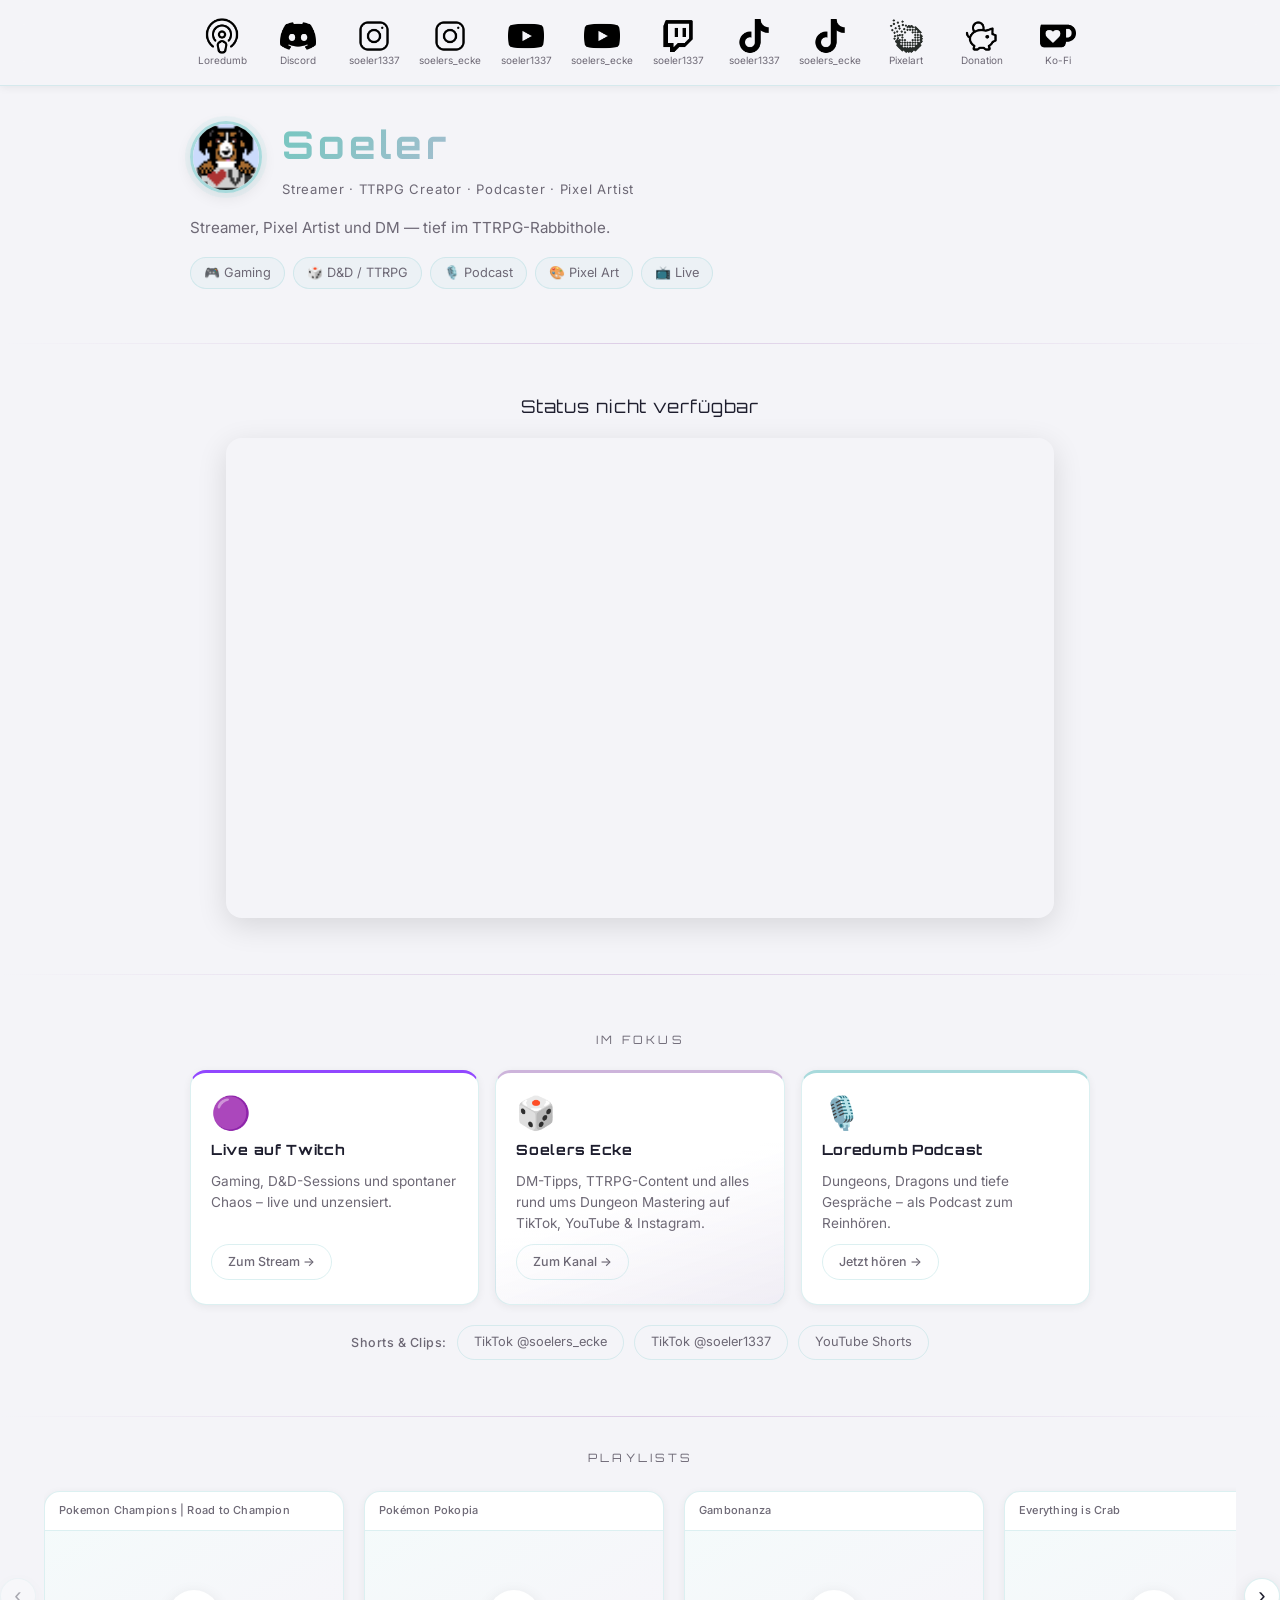
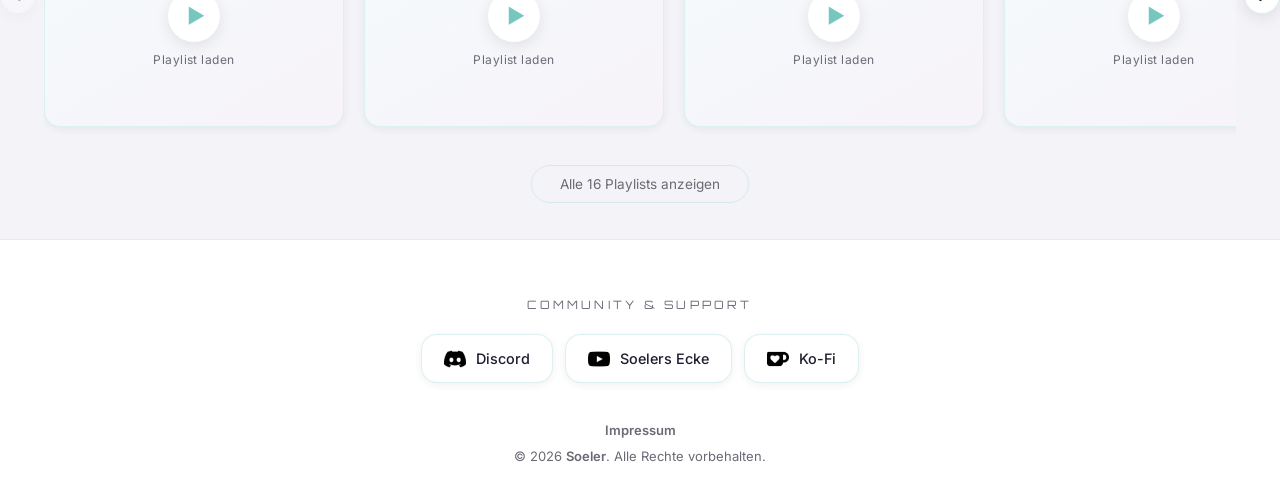
==== index.html @ 8d9663c2 "perf: Rel1.2.0 – instant loader, YouTube facades, offline card, reduced motion - Loader hides on DOM" ====
<!DOCTYPE html>
<html lang="de">
<head>
  <meta charset="UTF-8">
  <meta name="viewport" content="width=device-width, initial-scale=1">
  <meta name="description" content="Soeler – Streamer, TTRPG-Creator und Pixel Artist. Twitch, Soelers Ecke, Loredumb Podcast und mehr.">
  <meta name="keywords" content="soeler, Soeler, Twitch, YouTube, Podcast, Discord, Pixelart, Streamer, Creator, Loredumb, TTRPG, DnD, soelers_ecke, TikTok, Instagram, soeler1337">
  <meta name="author" content="Soeler">
  <title>Soeler – Streamer, TTRPG & Content Creator</title>
  <meta property="og:title" content="Soeler – Links & Stream">
  <meta property="og:description" content="Twitch, Soelers Ecke, Loredumb Podcast und mehr von Soeler.">
  <meta property="og:image" content="https://soeler.com/og-image.jpg">
  <meta property="og:url" content="https://soeler.com">
  <meta property="og:type" content="website">
  <link rel="stylesheet" href="style.css">
  <link rel="preload" href="https://fonts.googleapis.com/css2?family=Orbitron:wght@400;700&family=Inter:wght@400;500&display=swap" as="style" onload="this.onload=null;this.rel='stylesheet'">
  <noscript><link rel="stylesheet" href="https://fonts.googleapis.com/css2?family=Orbitron:wght@400;700&family=Inter:wght@400;500&display=swap"></noscript>
  <link rel="manifest" href="manifest.json">
  <link rel="icon" type="image/png" href="favicon.png">
  <script src="config.js"></script>
  <script defer src="script.js"></script>
  <script type="application/ld+json">
{"@context":"https://schema.org","@type":"Person","name":"Soeler","url":"https://soeler.com","sameAs":["https://www.twitch.tv/soeler1337","https://youtube.com/@soeler1337","https://youtube.com/@soelerartger","https://www.youtube.com/@soelers_ecke","https://www.tiktok.com/@soeler1337","https://www.tiktok.com/@soelers_ecke","https://www.instagram.com/soeler1337","https://www.instagram.com/soelers_ecke","https://discord.com/invite/JEpPWwyeA2","https://www.loredumb.com","https://www.pixilart.com/soeler/gallery"],"description":"Streamer, TTRPG-Creator, Podcaster und Pixel Artist.","image":"https://soeler.com/og-image.jpg"}
  </script>
</head>
<body>

<div id="loader"><h1>Soeler</h1></div>

<header>
  <div class="header-inner">
    <div class="icon-links"></div>
  </div>
</header>

<main>

  <!-- Hero + Bio -->
  <section id="hero">
    <div class="hero-top">
      <img id="hero-avatar" src="favicon.png" alt="Soeler" class="hero-avatar">
      <div class="hero-text">
        <h1 class="hero-name">Soeler</h1>
        <p class="hero-tagline">Streamer · TTRPG Creator · Podcaster · Pixel Artist</p>
      </div>
    </div>
    <p class="hero-bio">Streamer, Pixel Artist und DM — tief im TTRPG-Rabbithole.</p>
    <div class="about-badges">
      <span class="badge">🎮 Gaming</span>
      <span class="badge">🎲 D&amp;D / TTRPG</span>
      <span class="badge">🎙️ Podcast</span>
      <span class="badge">🎨 Pixel Art</span>
      <span class="badge">📺 Live</span>
    </div>
  </section>

  <hr class="divider">

  <!-- Stream -->
  <div id="stream-section">
    <div class="stream-header">
      <span id="live-dot" class="live-dot" hidden></span>
      <h2 id="stream-title" class="skeleton-text">Stream lädt…</h2>
    </div>
    <iframe id="twitch-embed"
      data-src="https://player.twitch.tv/?channel=soeler1337&parent=soeler.com&muted=true"
      title="Twitch Stream von soeler1337"
      frameborder="0" allowfullscreen hidden>
    </iframe>
    <div id="stream-offline" class="stream-offline-card" hidden>
      <span class="offline-icon">🟣</span>
      <p class="offline-text">Gerade kein Stream — folg mir auf Twitch, um nichts zu verpassen!</p>
      <a href="https://www.twitch.tv/soeler1337" target="_blank" rel="noopener" class="offline-btn">Auf Twitch folgen →</a>
    </div>
  </div>

  <hr class="divider">

  <!-- Im Fokus -->
  <section id="focus-section">
    <h2 class="section-heading">Im Fokus</h2>
    <div class="focus-grid">

      <a class="focus-card focus-card--twitch" href="https://www.twitch.tv/soeler1337" target="_blank" rel="noopener">
        <span class="focus-icon">🟣</span>
        <h3>Live auf Twitch</h3>
        <p>Gaming, D&amp;D-Sessions und spontaner Chaos – live und unzensiert.</p>
        <span class="focus-cta">Zum Stream →</span>
      </a>

      <a class="focus-card focus-card--highlight" href="https://www.youtube.com/@soelers_ecke" target="_blank" rel="noopener">
        <span class="focus-icon">🎲</span>
        <h3>Soelers Ecke</h3>
        <p>DM-Tipps, TTRPG-Content und alles rund ums Dungeon Mastering auf TikTok, YouTube &amp; Instagram.</p>
        <span class="focus-cta">Zum Kanal →</span>
      </a>

      <a class="focus-card focus-card--podcast" href="https://www.loredumb.com" target="_blank" rel="noopener">
        <span class="focus-icon">🎙️</span>
        <h3>Loredumb Podcast</h3>
        <p>Dungeons, Dragons und tiefe Gespräche – als Podcast zum Reinhören.</p>
        <span class="focus-cta">Jetzt hören →</span>
      </a>

    </div>

    <div class="shorts-row">
      <span class="shorts-label">Shorts &amp; Clips:</span>
      <a href="https://www.tiktok.com/@soelers_ecke" target="_blank" rel="noopener" class="shorts-pill">TikTok @soelers_ecke</a>
      <a href="https://www.tiktok.com/@soeler1337" target="_blank" rel="noopener" class="shorts-pill">TikTok @soeler1337</a>
      <a href="https://www.youtube.com/@soeler1337/shorts" target="_blank" rel="noopener" class="shorts-pill">YouTube Shorts</a>
    </div>
  </section>

  <hr class="divider">

  <!-- Playlists Carousel -->
  <section id="playlist-section">
  <h2 class="section-heading">Playlists</h2>
  <div class="carousel-wrapper">
    <button class="carousel-btn carousel-prev" aria-label="Zurück">&#8249;</button>
    <div class="carousel-track gallery">
      <div class="playlist-card" data-list="PLMLksCq-zS7_0t8fZaJCdYJlbbXwnq9nL"><h3>Pokemon Champions | Road to Champion</h3></div>
      <div class="playlist-card" data-list="PLMLksCq-zS7-IfQhtKyHQr4WjbjDZuCi7"><h3>Pokémon Pokopia</h3></div>
      <div class="playlist-card" data-list="PLMLksCq-zS7_RNuJtDtyeDhHKvX7R-esv"><h3>Gambonanza</h3></div>
      <div class="playlist-card" data-list="PLMLksCq-zS79Bby3kluRdTk__hBSnoUXl"><h3>Everything is Crab</h3></div>
      <div class="playlist-card" data-list="PLMLksCq-zS7-GOmJVLTtnwlIyiyH7AFc5"><h3>Clair Obscur Expedition 33 Deutsch</h3></div>
      <div class="playlist-card" data-list="PLMLksCq-zS78LO2nZT4uK91t5pHGexWE7"><h3>Daily Pixel Challenge</h3></div>
      <div class="playlist-card" data-list="PLMLksCq-zS792w13JXnHS7GObASDPoqRJ" hidden><h3>Wow Classic Hardcore | Live | GER</h3></div>
      <div class="playlist-card" data-list="PLMLksCq-zS7-CjQHQWwsRJf3WafnPnEjM" hidden><h3>Slots &amp; Daggers | LIVE</h3></div>
      <div class="playlist-card" data-list="PLMLksCq-zS7_zygnc-gxVSJS5qBwHc2cj" hidden><h3>Elden Ring Boss Rush Live</h3></div>
      <div class="playlist-card" data-list="PLMLksCq-zS7-RzsYaXqJcEOOD-7UFV0nS" hidden><h3>LoL A-Z Challenge</h3></div>
      <div class="playlist-card" data-list="PLMLksCq-zS7_qlBSANi4WQHqzJgdqfU_P" hidden><h3>Battlefield 6 Gameplay VOD</h3></div>
      <div class="playlist-card" data-list="PLMLksCq-zS78WzgbpvviISsFc5LPIaq4Y" hidden><h3>Elden Ring Bosse – Shorts</h3></div>
      <div class="playlist-card" data-list="PLMLksCq-zS79ufSir-R36DXjRuJc_DOS3" hidden><h3>Elden Ring Bosse</h3></div>
      <div class="playlist-card" data-list="PLMLksCq-zS7_Aii82JCg4NgoqAKCoNi8x" hidden><h3>Elden Ring First ever Playthrough | Let's Play Deutsch</h3></div>
      <div class="playlist-card" data-list="PLMLksCq-zS7-F8Jy2Ux3_cqp7Io5A8785" hidden><h3>NieR: Automata – Let's Play Deutsch</h3></div>
      <div class="playlist-card" data-list="PLMLksCq-zS7-MeOZ5D_VCXsx2w3zPPw2e" hidden><h3>Detroit: Become Human Playthrough</h3></div>
    </div>
    <button class="carousel-btn carousel-next" aria-label="Weiter">&#8250;</button>
  </div>
  <div class="show-more-wrap">
    <button class="show-more-btn" id="playlist-toggle">Alle 16 Playlists anzeigen</button>
  </div>
  </section>

</main>

<footer>
  <section class="connect-section">
    <h2 class="section-heading">Community &amp; Support</h2>
    <div class="connect-row">
      <a href="https://discord.gg/UDwEWXBc4z" class="connect-btn" target="_blank" rel="noopener">
        <img src="icons/discord.png" alt="Discord"> Discord
      </a>
      <a href="https://www.youtube.com/@soelers_ecke" class="connect-btn" target="_blank" rel="noopener">
        <img src="icons/youtube.png" alt="YouTube"> Soelers Ecke
      </a>
      <a href="https://ko-fi.com/soeler" class="connect-btn" target="_blank" rel="noopener">
        <img src="icons/kofi.png" alt="Ko-Fi"> Ko-Fi
      </a>
    </div>
  </section>
  <p><a href="https://rahft.com/talents/soeler/#imprint" target="_blank" rel="noopener">Impressum</a></p>
  <p>&copy; <span id="copyright-year">2025</span> <a href="https://soeler.com">Soeler</a>. Alle Rechte vorbehalten.</p>
</footer>

<button id="back-to-top" aria-label="Nach oben">&#8679;</button>

</body>
</html>
---- style.css ----
/* =============================================
   CSS Custom Properties
   ============================================= */
:root {
  --teal: #a8dadc;
  --teal-dark: #76c7c0;
  --purple: #cdb4db;
  --purple-dark: #b89bc8;
  --muted: #6d6875;
  --bg: #f4f4f8;
  --surface: #ffffff;
  --text: #1e1e2e;
  --text-secondary: #6d6875;
  --border: rgba(168, 218, 220, 0.4);
  --shadow-sm: 0 2px 8px rgba(0,0,0,0.06);
  --shadow-md: 0 4px 16px rgba(0,0,0,0.09);
  --shadow-lg: 0 8px 30px rgba(0,0,0,0.12);
  --radius-sm: 10px;
  --radius-md: 16px;
  --radius-lg: 24px;
  --font-heading: 'Orbitron', sans-serif;
  --font-body: 'Inter', sans-serif;
}

@media (prefers-color-scheme: dark) {
  :root {
    --bg: #0d0d14;
    --surface: #16162a;
    --text: #e0e0f0;
    --text-secondary: #9990aa;
    --border: rgba(168, 218, 220, 0.12);
    --shadow-sm: 0 2px 8px rgba(0,0,0,0.3);
    --shadow-md: 0 4px 16px rgba(0,0,0,0.4);
    --shadow-lg: 0 8px 30px rgba(0,0,0,0.5);
  }
}

/* =============================================
   Reset & Base
   ============================================= */
*, *::before, *::after { box-sizing: border-box; }

body {
  margin: 0;
  padding: 0;
  background-color: var(--bg);
  color: var(--text);
  font-family: var(--font-body);
  transition: background-color 0.4s ease, color 0.4s ease;
  line-height: 1.6;
}

/* =============================================
   Loader
   ============================================= */
#loader {
  position: fixed;
  inset: 0;
  background: var(--bg);
  color: var(--teal);
  font-family: var(--font-heading);
  font-size: 3rem;
  display: flex;
  align-items: center;
  justify-content: center;
  z-index: 9999;
  transition: opacity 0.45s ease, visibility 0.45s ease;
  /* Fallback: hide even without JS */
  animation: fadeOut 0.6s 5s forwards;
}
#loader.done {
  opacity: 0;
  visibility: hidden;
}
#loader h1 { animation: flicker 2s infinite alternate; }

@keyframes flicker {
  0%   { opacity: 1; text-shadow: 0 0 5px var(--teal), 0 0 10px var(--teal), 0 0 25px var(--teal); }
  50%  { opacity: 0.6; text-shadow: 0 0 2px var(--teal), 0 0 5px var(--teal); }
  100% { opacity: 1; text-shadow: 0 0 5px var(--teal), 0 0 10px var(--teal), 0 0 25px var(--teal); }
}
@keyframes fadeOut { to { opacity: 0; visibility: hidden; } }

/* =============================================
   Header
   ============================================= */
header {
  position: sticky;
  top: 0;
  z-index: 100;
  background: rgba(244, 244, 248, 0.82);
  backdrop-filter: blur(14px);
  -webkit-backdrop-filter: blur(14px);
  border-bottom: 1px solid var(--border);
  box-shadow: var(--shadow-sm);
  transition: background 0.4s ease, border-color 0.4s ease;
}
@media (prefers-color-scheme: dark) {
  header { background: rgba(13, 13, 20, 0.82); }
}

.header-inner {
  display: flex;
  align-items: center;
  padding: 8px 16px;
  max-width: 1400px;
  margin: 0 auto;
}

/* =============================================
   Icon Links
   ============================================= */
.icon-links {
  display: flex;
  flex: 1;
  flex-wrap: nowrap;
  overflow-x: auto;
  align-items: center;
  justify-content: center;
  gap: 4px;
  padding: 4px 0;
  scrollbar-width: thin;
  scrollbar-color: var(--teal) transparent;
}
.icon-links::-webkit-scrollbar { height: 4px; }
.icon-links::-webkit-scrollbar-track { background: transparent; }
.icon-links::-webkit-scrollbar-thumb { background-color: var(--teal); border-radius: 4px; }

.icon-container {
  display: flex;
  flex-direction: column;
  align-items: center;
  text-align: center;
  flex: 0 0 auto;
  width: 72px;
  padding: 6px 4px;
  border-radius: var(--radius-sm);
  cursor: pointer;
  opacity: 0;
  transition: opacity 0.8s ease, background 0.2s ease, transform 0.2s ease;
}
.icon-container:hover {
  background: rgba(168, 218, 220, 0.12);
  transform: translateY(-2px);
}
.icon-container a {
  display: flex;
  flex-direction: column;
  align-items: center;
  gap: 6px;
  text-decoration: none;
}
.icon-container img {
  width: 36px;
  height: 36px;
  border-radius: 10px;
  transition: transform 0.25s ease, box-shadow 0.25s ease;
  object-fit: cover;
}
@media (prefers-color-scheme: dark) {
  .icon-container img { background: rgba(255,255,255,0.9); padding: 4px; }
}
.icon-container:hover img {
  transform: scale(1.12);
  box-shadow: 0 4px 14px rgba(168, 218, 220, 0.5);
}
.icon-label {
  font-size: 10px;
  color: var(--text-secondary);
  line-height: 1.3;
  word-break: break-word;
  hyphens: auto;
  max-width: 64px;
}
.loaded .icon-container { opacity: 1; }

/* =============================================
   Hero Section
   ============================================= */
#hero {
  display: flex;
  flex-direction: column;
  gap: 16px;
  padding: 28px 30px 30px;
  max-width: 960px;
  margin: 0 auto;
}

.hero-top {
  display: flex;
  align-items: center;
  gap: 20px;
}

.hero-avatar {
  width: 72px;
  height: 72px;
  border-radius: 50%;
  border: 3px solid var(--teal);
  box-shadow: 0 0 0 5px rgba(168, 218, 220, 0.15), var(--shadow-md);
  object-fit: cover;
  flex-shrink: 0;
  transition: box-shadow 0.3s ease;
}
.hero-avatar:hover {
  box-shadow: 0 0 0 8px rgba(168, 218, 220, 0.25), var(--shadow-lg);
}

.hero-text { display: flex; flex-direction: column; gap: 4px; }

.hero-name {
  font-family: var(--font-heading);
  font-size: 2.4rem;
  font-weight: 700;
  margin: 0;
  letter-spacing: 0.1em;
  background: linear-gradient(120deg, var(--teal-dark) 0%, var(--purple) 100%);
  -webkit-background-clip: text;
  -webkit-text-fill-color: transparent;
  background-clip: text;
}

.hero-tagline {
  font-size: 0.82rem;
  color: var(--text-secondary);
  letter-spacing: 0.06em;
  margin: 0;
}

.hero-bio {
  font-size: 0.95rem;
  color: var(--text-secondary);
  line-height: 1.6;
  margin: 0;
}

.about-badges {
  display: flex;
  flex-wrap: wrap;
  gap: 8px;
}
.badge {
  padding: 5px 13px;
  background: rgba(168, 218, 220, 0.1);
  border: 1px solid var(--border);
  border-radius: 100px;
  font-size: 0.8rem;
  color: var(--text-secondary);
  white-space: nowrap;
  transition: background 0.2s, border-color 0.2s;
}
.badge:hover { background: rgba(168,218,220,0.2); border-color: var(--teal); }

/* =============================================
   Shared
   ============================================= */
.divider {
  border: 0;
  height: 1px;
  background: linear-gradient(90deg, transparent, var(--purple), transparent);
  margin: 24px auto;
  opacity: 0.6;
}

.section-heading {
  font-family: var(--font-heading);
  text-align: center;
  font-size: 0.72rem;
  font-weight: 400;
  color: var(--text-secondary);
  letter-spacing: 0.28em;
  text-transform: uppercase;
  margin: 0 0 20px;
}

/* =============================================
   Stream Section
   ============================================= */
#stream-section {
  text-align: center;
  padding: 24px 30px 32px;
  max-width: 960px;
  margin: 0 auto;
}
.stream-header {
  display: flex;
  align-items: center;
  justify-content: center;
  gap: 10px;
  margin-bottom: 4px;
}
#stream-title {
  font-family: var(--font-heading);
  font-size: 1.1rem;
  font-weight: 400;
  color: var(--text);
  margin: 0;
  letter-spacing: 0.05em;
}
#stream-title.skeleton-text {
  color: transparent;
  border-radius: 6px;
  background: linear-gradient(90deg, var(--border) 25%, rgba(168,218,220,0.25) 50%, var(--border) 75%);
  background-size: 200% 100%;
  animation: shimmer 1.5s infinite;
  user-select: none;
  min-width: 200px;
}
@keyframes shimmer {
  0%   { background-position: 200% 0; }
  100% { background-position: -200% 0; }
}
.live-dot {
  width: 11px;
  height: 11px;
  border-radius: 50%;
  background: #ff3b3b;
  flex-shrink: 0;
  animation: pulse-dot 1.6s ease-in-out infinite;
}
@keyframes pulse-dot {
  0%, 100% { transform: scale(1); box-shadow: 0 0 0 0 rgba(255,59,59,0.45); }
  60%       { transform: scale(1.15); box-shadow: 0 0 0 7px rgba(255,59,59,0); }
}
#stream-section iframe {
  width: min(92%, 960px);
  height: 480px;
  border: none;
  border-radius: var(--radius-md);
  box-shadow: var(--shadow-lg);
  margin-top: 18px;
  display: block;
  margin-inline: auto;
}
#stream-section iframe[hidden] { display: none; }

/* Offline card (shown instead of the player when not live) */
.stream-offline-card {
  width: min(92%, 560px);
  margin: 18px auto 0;
  padding: 30px 26px;
  background: var(--surface);
  border: 1px solid var(--border);
  border-radius: var(--radius-md);
  box-shadow: var(--shadow-sm);
  display: flex;
  flex-direction: column;
  align-items: center;
  gap: 12px;
}
.stream-offline-card[hidden] { display: none; }
.offline-icon { font-size: 2.2rem; line-height: 1; }
.offline-text {
  font-size: 0.92rem;
  color: var(--text-secondary);
  margin: 0;
  line-height: 1.6;
}
.offline-btn {
  padding: 9px 22px;
  border: 1.5px solid #9147ff;
  border-radius: 100px;
  color: #9147ff;
  font-size: 0.85rem;
  font-weight: 600;
  text-decoration: none;
  transition: background 0.2s, color 0.2s;
}
.offline-btn:hover {
  background: #9147ff;
  color: #fff;
}

/* =============================================
   Focus Section
   ============================================= */
#focus-section {
  padding: 32px 30px;
  max-width: 960px;
  margin: 0 auto;
}

.focus-grid {
  display: grid;
  grid-template-columns: repeat(3, 1fr);
  gap: 16px;
}

.focus-card {
  background: var(--surface);
  border: 1px solid var(--border);
  border-top: 3px solid var(--border);
  border-radius: var(--radius-md);
  padding: 24px 20px;
  text-decoration: none;
  display: flex;
  flex-direction: column;
  gap: 10px;
  transition: transform 0.22s ease, box-shadow 0.22s ease;
  box-shadow: var(--shadow-sm);
  position: relative;
  overflow: hidden;
}
.focus-card:hover {
  transform: translateY(-5px);
  box-shadow: var(--shadow-lg);
}

.focus-card--twitch  { border-top-color: #9147ff; }
.focus-card--podcast { border-top-color: var(--teal); }

.focus-card--highlight {
  border-top-color: var(--purple);
  background: linear-gradient(160deg, var(--surface) 50%, rgba(205,180,219,0.1) 100%);
}

.focus-icon { font-size: 2rem; line-height: 1; }

.focus-card h3 {
  font-family: var(--font-heading);
  font-size: 0.88rem;
  font-weight: 700;
  color: var(--text);
  margin: 0;
  letter-spacing: 0.05em;
}

.focus-card p {
  font-size: 0.85rem;
  color: var(--text-secondary);
  margin: 0;
  line-height: 1.55;
  flex: 1;
}

.focus-cta {
  align-self: flex-start;
  padding: 7px 16px;
  border: 1.5px solid var(--border);
  border-radius: 100px;
  font-size: 0.78rem;
  color: var(--text-secondary);
  font-weight: 500;
  transition: border-color 0.2s, color 0.2s, background 0.2s;
}
.focus-card:hover .focus-cta {
  border-color: var(--teal);
  color: var(--teal);
  background: rgba(168,218,220,0.08);
}
.focus-card--highlight:hover .focus-cta {
  border-color: var(--purple);
  color: var(--purple-dark);
  background: rgba(205,180,219,0.1);
}

/* Shorts row */
.shorts-row {
  display: flex;
  align-items: center;
  flex-wrap: wrap;
  gap: 10px;
  margin-top: 20px;
  justify-content: center;
}
.shorts-label {
  font-size: 0.78rem;
  color: var(--text-secondary);
  font-weight: 500;
  letter-spacing: 0.04em;
}
.shorts-pill {
  padding: 6px 16px;
  border: 1.5px solid var(--border);
  border-radius: 100px;
  font-size: 0.8rem;
  color: var(--text-secondary);
  text-decoration: none;
  transition: border-color 0.2s, color 0.2s, background 0.2s;
  white-space: nowrap;
}
.shorts-pill:hover {
  border-color: var(--teal);
  color: var(--teal);
  background: rgba(168,218,220,0.08);
}

/* =============================================
   Playlist Carousel
   ============================================= */
.carousel-wrapper {
  position: relative;
  padding: 0 44px 20px;
}
.carousel-track {
  display: flex;
  overflow-x: auto;
  scroll-snap-type: x mandatory;
  scroll-behavior: smooth;
  gap: 20px;
  padding: 4px 2px 14px;
  scrollbar-width: thin;
  scrollbar-color: var(--teal) transparent;
}
.carousel-track::-webkit-scrollbar { height: 4px; }
.carousel-track::-webkit-scrollbar-track { background: transparent; }
.carousel-track::-webkit-scrollbar-thumb { background: var(--teal); border-radius: 4px; }

.carousel-track .playlist-card {
  scroll-snap-align: start;
  flex: 0 0 300px;
}

.carousel-btn {
  position: absolute;
  top: calc(50% - 28px);
  transform: translateY(-50%);
  width: 36px;
  height: 36px;
  border-radius: 50%;
  border: 1.5px solid var(--border);
  background: var(--surface);
  color: var(--text);
  font-size: 22px;
  line-height: 1;
  cursor: pointer;
  display: flex;
  align-items: center;
  justify-content: center;
  z-index: 10;
  box-shadow: var(--shadow-md);
  transition: background 0.2s, border-color 0.2s, color 0.2s, transform 0.2s;
}
.carousel-btn:hover {
  background: var(--teal);
  border-color: var(--teal);
  color: #1e1e2e;
  transform: translateY(-50%) scale(1.1);
}
.carousel-prev { left: 0; }
.carousel-next { right: 0; }

/* Playlist section */
#playlist-section {
  padding: 8px 0 0;
}

/* Show more */
.show-more-wrap {
  text-align: center;
  padding: 4px 0 36px;
}
.show-more-btn {
  padding: 10px 28px;
  background: transparent;
  border: 1.5px solid var(--border);
  border-radius: 100px;
  font-family: var(--font-body);
  font-size: 0.85rem;
  color: var(--text-secondary);
  cursor: pointer;
  transition: border-color 0.2s, color 0.2s, background 0.2s;
}
.show-more-btn:hover {
  border-color: var(--teal);
  color: var(--teal);
  background: rgba(168,218,220,0.06);
}

/* Playlist card */
.playlist-card {
  background: var(--surface);
  border-radius: var(--radius-md);
  box-shadow: var(--shadow-sm);
  overflow: hidden;
  border: 1px solid var(--border);
  transition: transform 0.22s ease, box-shadow 0.22s ease;
}
.playlist-card:hover { transform: translateY(-5px); box-shadow: var(--shadow-lg); }
.playlist-card h3 {
  font-family: var(--font-body);
  font-size: 11px;
  font-weight: 500;
  padding: 10px 14px;
  margin: 0;
  color: var(--text-secondary);
  white-space: nowrap;
  overflow: hidden;
  text-overflow: ellipsis;
  border-bottom: 1px solid var(--border);
  letter-spacing: 0.02em;
}
.playlist-card iframe { width: 100%; height: 195px; border: none; display: block; }

/* Playlist facade: lightweight placeholder, real player loads on click */
.pl-facade {
  width: 100%;
  height: 195px;
  border: none;
  display: flex;
  flex-direction: column;
  align-items: center;
  justify-content: center;
  gap: 10px;
  cursor: pointer;
  background: linear-gradient(150deg, rgba(168, 218, 220, 0.12), rgba(205, 180, 219, 0.16));
  color: var(--text-secondary);
  font-family: var(--font-body);
  transition: background 0.2s ease;
}
.pl-facade:hover {
  background: linear-gradient(150deg, rgba(168, 218, 220, 0.22), rgba(205, 180, 219, 0.26));
}
.pl-play {
  width: 52px;
  height: 52px;
  border-radius: 50%;
  background: var(--surface);
  color: var(--teal-dark);
  font-size: 20px;
  display: flex;
  align-items: center;
  justify-content: center;
  padding-left: 4px;
  box-shadow: var(--shadow-md);
  transition: transform 0.2s ease;
}
.pl-facade:hover .pl-play { transform: scale(1.1); }
.pl-hint { font-size: 0.75rem; letter-spacing: 0.04em; }

/* =============================================
   Visibility Animations
   ============================================= */
#stream-section,
#focus-section,
.gallery,
.connect-section {
  opacity: 0;
  transform: translateY(28px);
  transition: opacity 0.55s ease, transform 0.55s ease;
}
.loaded #stream-section.visible,
.loaded #focus-section.visible,
.loaded .gallery.visible,
.loaded .connect-section.visible {
  opacity: 1;
  transform: translateY(0);
}

/* =============================================
   Connect / Footer Section
   ============================================= */
.connect-section {
  padding: 40px 30px 32px;
  max-width: 960px;
  margin: 0 auto;
  text-align: center;
}

.connect-row {
  display: flex;
  gap: 12px;
  justify-content: center;
  flex-wrap: wrap;
}

.connect-btn {
  display: flex;
  align-items: center;
  gap: 10px;
  padding: 12px 22px;
  background: var(--surface);
  border: 1.5px solid var(--border);
  border-radius: var(--radius-md);
  text-decoration: none;
  color: var(--text);
  font-size: 0.9rem;
  font-weight: 500;
  transition: border-color 0.2s, transform 0.2s, box-shadow 0.2s;
  box-shadow: var(--shadow-sm);
}
.connect-btn img {
  width: 22px;
  height: 22px;
  border-radius: 6px;
  object-fit: cover;
}
@media (prefers-color-scheme: dark) {
  .connect-btn img { background: rgba(255,255,255,0.85); padding: 2px; }
}
.connect-btn:hover {
  border-color: var(--teal);
  transform: translateY(-2px);
  box-shadow: var(--shadow-md);
}

footer {
  text-align: center;
  padding: 16px 20px 24px;
  background: var(--surface);
  font-size: 13px;
  color: var(--text-secondary);
  border-top: 1px solid var(--border);
}
footer a {
  color: var(--text-secondary);
  text-decoration: none;
  font-weight: 600;
  transition: color 0.2s ease;
}
footer a:hover { color: var(--teal); }
footer p { margin: 5px 0; }

/* =============================================
   Back to Top
   ============================================= */
#back-to-top {
  position: fixed;
  bottom: 28px;
  right: 28px;
  width: 44px;
  height: 44px;
  border-radius: 50%;
  border: none;
  background: var(--teal);
  color: #fff;
  font-size: 20px;
  line-height: 1;
  cursor: pointer;
  opacity: 0;
  pointer-events: none;
  transform: translateY(12px);
  transition: opacity 0.3s ease, transform 0.3s ease, background 0.2s ease;
  box-shadow: var(--shadow-md);
  z-index: 200;
  display: flex;
  align-items: center;
  justify-content: center;
}
#back-to-top.visible { opacity: 1; pointer-events: auto; transform: translateY(0); }
#back-to-top:hover { background: var(--teal-dark); transform: translateY(-3px); }

/* =============================================
   Mobile
   ============================================= */
@media (max-width: 600px) {
  #hero { padding: 20px 16px 22px; }
  .hero-top { gap: 14px; }
  .hero-avatar { width: 58px; height: 58px; }
  .hero-name { font-size: 1.7rem; }
  #stream-section { padding: 20px 16px 28px; }
  #stream-section iframe { height: 240px; }
  #focus-section { padding: 24px 16px; }
  .focus-grid { grid-template-columns: 1fr; }
  .carousel-wrapper { padding: 0 40px 20px; }
  .carousel-track .playlist-card { flex: 0 0 260px; }
  .connect-section { padding: 32px 16px 28px; }
  .connect-row { flex-direction: column; align-items: center; }
  .divider { margin: 16px auto; }
  .icon-label { opacity: 1 !important; }
  #back-to-top { bottom: 16px; right: 16px; }
}

@media (max-width: 768px) {
  .focus-grid { grid-template-columns: 1fr 1fr; }
  .focus-grid .focus-card:last-child { grid-column: 1 / -1; }
}

/* =============================================
   Reduced Motion
   ============================================= */
@media (prefers-reduced-motion: reduce) {
  *, *::before, *::after {
    animation-duration: 0.01ms !important;
    animation-iteration-count: 1 !important;
    transition-duration: 0.01ms !important;
    scroll-behavior: auto !important;
  }
  #stream-section, #focus-section, .gallery, .connect-section, .icon-container {
    opacity: 1;
    transform: none;
  }
}
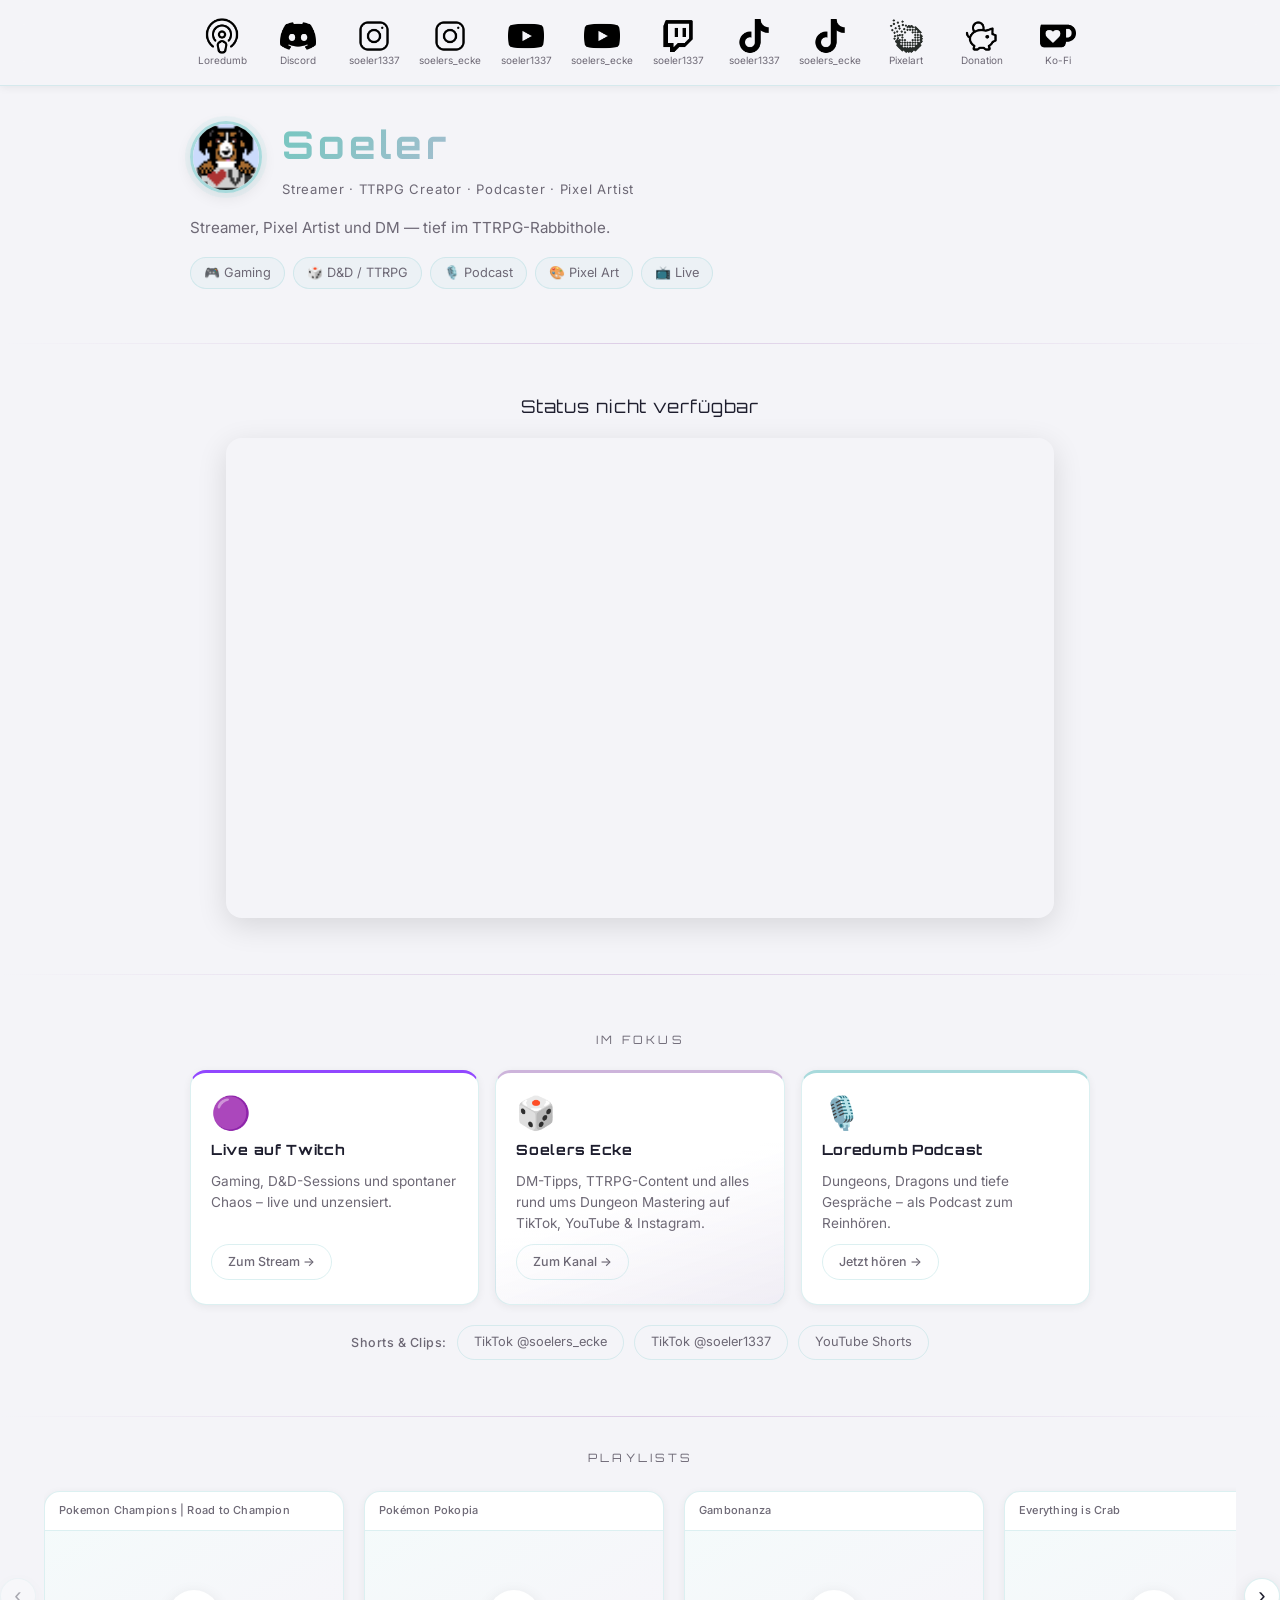
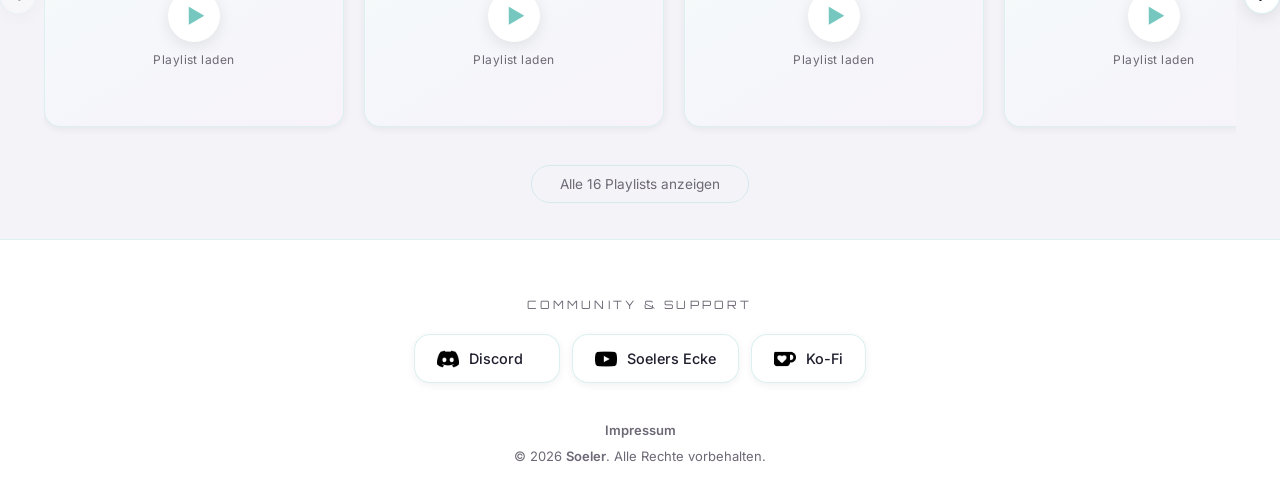
==== commit d4206309: "feat: latest Soelers Ecke video, Discord member count, GoatCounter analytics - New 'Neu von Soelers " ====
--- a/index.html
+++ b/index.html
@@ -7,11 +7,21 @@
   <meta name="keywords" content="soeler, Soeler, Twitch, YouTube, Podcast, Discord, Pixelart, Streamer, Creator, Loredumb, TTRPG, DnD, soelers_ecke, TikTok, Instagram, soeler1337">
   <meta name="author" content="Soeler">
   <title>Soeler – Streamer, TTRPG & Content Creator</title>
+  <link rel="canonical" href="https://soeler.com/">
+  <meta name="theme-color" content="#f4f4f8" media="(prefers-color-scheme: light)">
+  <meta name="theme-color" content="#0d0d14" media="(prefers-color-scheme: dark)">
   <meta property="og:title" content="Soeler – Links & Stream">
   <meta property="og:description" content="Twitch, Soelers Ecke, Loredumb Podcast und mehr von Soeler.">
   <meta property="og:image" content="https://soeler.com/og-image.jpg">
+  <meta property="og:image:width" content="1024">
+  <meta property="og:image:height" content="1024">
   <meta property="og:url" content="https://soeler.com">
   <meta property="og:type" content="website">
+  <meta property="og:locale" content="de_DE">
+  <meta name="twitter:card" content="summary_large_image">
+  <meta name="twitter:title" content="Soeler – Links & Stream">
+  <meta name="twitter:description" content="Twitch, Soelers Ecke, Loredumb Podcast und mehr von Soeler.">
+  <meta name="twitter:image" content="https://soeler.com/og-image.jpg">
   <link rel="stylesheet" href="style.css">
   <link rel="preload" href="https://fonts.googleapis.com/css2?family=Orbitron:wght@400;700&family=Inter:wght@400;500&display=swap" as="style" onload="this.onload=null;this.rel='stylesheet'">
   <noscript><link rel="stylesheet" href="https://fonts.googleapis.com/css2?family=Orbitron:wght@400;700&family=Inter:wght@400;500&display=swap"></noscript>
@@ -113,6 +123,24 @@
   </section>
 
   <hr class="divider">
+
+  <!-- Neuestes Video (filled by JS, stays hidden if fetch fails) -->
+  <section id="latest-video-section" hidden>
+    <h2 class="section-heading">Neu von Soelers Ecke</h2>
+    <a id="latest-video-card" class="latest-video-card" href="#" target="_blank" rel="noopener">
+      <div class="lv-thumb">
+        <img id="lv-thumb" src="" alt="" loading="lazy">
+        <span class="lv-play">&#9654;</span>
+      </div>
+      <div class="lv-info">
+        <span id="lv-badge" class="lv-badge" hidden>Short</span>
+        <h3 id="lv-title"></h3>
+        <span id="lv-date" class="lv-date"></span>
+        <span class="lv-cta">Auf YouTube ansehen →</span>
+      </div>
+    </a>
+    <hr class="divider lv-divider">
+  </section>
 
   <!-- Playlists Carousel -->
   <section id="playlist-section">
@@ -151,7 +179,7 @@
     <h2 class="section-heading">Community &amp; Support</h2>
     <div class="connect-row">
       <a href="https://discord.gg/UDwEWXBc4z" class="connect-btn" target="_blank" rel="noopener">
-        <img src="icons/discord.png" alt="Discord"> Discord
+        <img src="icons/discord.png" alt="Discord"> Discord<span id="discord-count" class="connect-count"></span>
       </a>
       <a href="https://www.youtube.com/@soelers_ecke" class="connect-btn" target="_blank" rel="noopener">
         <img src="icons/youtube.png" alt="YouTube"> Soelers Ecke
@@ -167,5 +195,8 @@
 
 <button id="back-to-top" aria-label="Nach oben">&#8679;</button>
 
+<!-- GoatCounter Analytics (privacy-friendly, no cookies) -->
+<script data-goatcounter="https://soeler.goatcounter.com/count" async src="//gc.zgo.at/count.js"></script>
+
 </body>
 </html>
--- a/style.css
+++ b/style.css
@@ -540,6 +540,103 @@
 .carousel-prev { left: 0; }
 .carousel-next { right: 0; }
 
+/* =============================================
+   Latest Video
+   ============================================= */
+#latest-video-section {
+  padding: 8px 30px 0;
+  max-width: 960px;
+  margin: 0 auto;
+}
+#latest-video-section[hidden] { display: none; }
+
+.latest-video-card {
+  display: flex;
+  gap: 20px;
+  align-items: center;
+  background: var(--surface);
+  border: 1px solid var(--border);
+  border-radius: var(--radius-md);
+  padding: 16px;
+  text-decoration: none;
+  box-shadow: var(--shadow-sm);
+  transition: transform 0.22s ease, box-shadow 0.22s ease, border-color 0.22s ease;
+}
+.latest-video-card:hover {
+  transform: translateY(-4px);
+  box-shadow: var(--shadow-lg);
+  border-color: var(--purple);
+}
+
+.lv-thumb {
+  position: relative;
+  flex: 0 0 200px;
+  border-radius: var(--radius-sm);
+  overflow: hidden;
+}
+.lv-thumb img {
+  width: 100%;
+  height: 112px;
+  object-fit: cover;
+  display: block;
+}
+.lv-play {
+  position: absolute;
+  inset: 0;
+  display: flex;
+  align-items: center;
+  justify-content: center;
+  font-size: 26px;
+  color: #fff;
+  background: rgba(0, 0, 0, 0.25);
+  transition: background 0.2s ease;
+}
+.latest-video-card:hover .lv-play { background: rgba(0, 0, 0, 0.45); }
+
+.lv-info {
+  display: flex;
+  flex-direction: column;
+  gap: 6px;
+  min-width: 0;
+}
+.lv-badge {
+  align-self: flex-start;
+  padding: 2px 10px;
+  border-radius: 100px;
+  background: rgba(205, 180, 219, 0.25);
+  color: var(--purple-dark);
+  font-size: 0.7rem;
+  font-weight: 600;
+  letter-spacing: 0.05em;
+  text-transform: uppercase;
+}
+.lv-info h3 {
+  font-family: var(--font-body);
+  font-size: 0.95rem;
+  font-weight: 600;
+  color: var(--text);
+  margin: 0;
+  line-height: 1.45;
+}
+.lv-date {
+  font-size: 0.78rem;
+  color: var(--text-secondary);
+}
+.lv-cta {
+  font-size: 0.8rem;
+  color: var(--teal-dark);
+  font-weight: 600;
+}
+.lv-divider { margin-top: 24px; }
+
+/* Discord member count */
+.connect-count {
+  color: var(--text-secondary);
+  font-weight: 400;
+  font-size: 0.82rem;
+  margin-left: 4px;
+}
+
 /* Playlist section */
 #playlist-section {
   padding: 8px 0 0;
@@ -750,6 +847,10 @@
   .hero-name { font-size: 1.7rem; }
   #stream-section { padding: 20px 16px 28px; }
   #stream-section iframe { height: 240px; }
+  #latest-video-section { padding: 8px 16px 0; }
+  .latest-video-card { flex-direction: column; align-items: stretch; }
+  .lv-thumb { flex: none; }
+  .lv-thumb img { height: 170px; }
   #focus-section { padding: 24px 16px; }
   .focus-grid { grid-template-columns: 1fr; }
   .carousel-wrapper { padding: 0 40px 20px; }
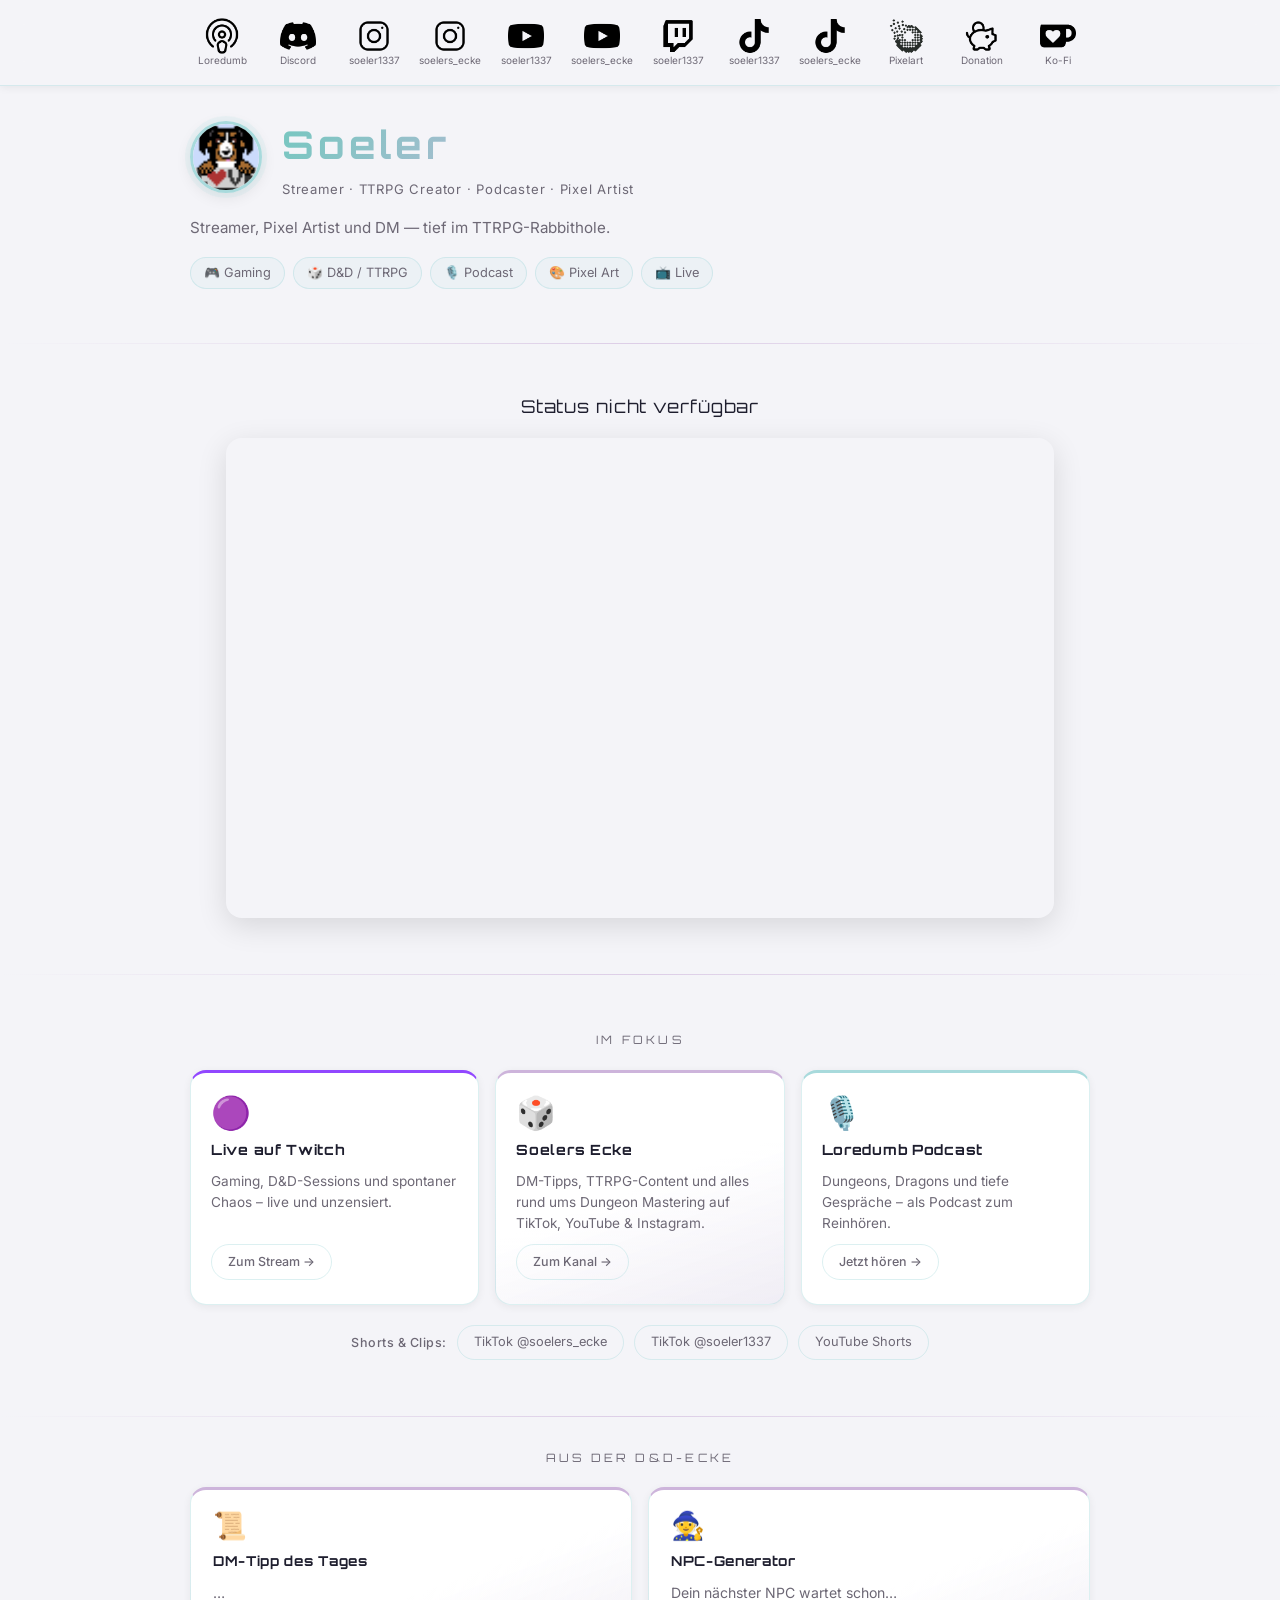
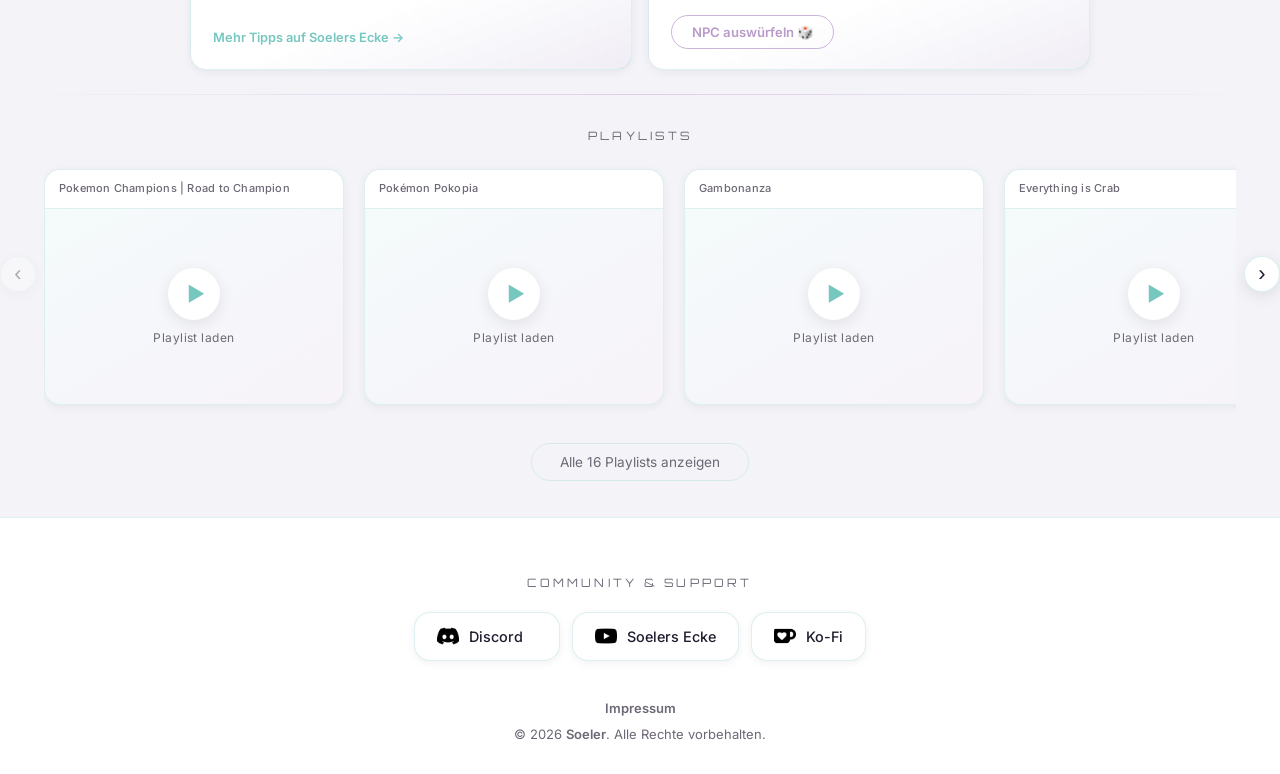
==== commit 33c8559f: "feat: D&D corner, d20 roll, 3-video grid - d20 die on the offline stream card: roll animation + D&D " ====
--- a/index.html
+++ b/index.html
@@ -81,6 +81,11 @@
       <span class="offline-icon">🟣</span>
       <p class="offline-text">Gerade kein Stream — folg mir auf Twitch, um nichts zu verpassen!</p>
       <a href="https://www.twitch.tv/soeler1337" target="_blank" rel="noopener" class="offline-btn">Auf Twitch folgen →</a>
+      <div class="d20-zone">
+        <p class="d20-invite">Kein Stream? Würfle solange einen Wurf:</p>
+        <button id="d20-die" class="d20-die" aria-label="d20 würfeln">20</button>
+        <p id="d20-result" class="d20-result">&nbsp;</p>
+      </div>
     </div>
   </div>
 
@@ -124,21 +129,34 @@
 
   <hr class="divider">
 
-  <!-- Neuestes Video (filled by JS, stays hidden if fetch fails) -->
+  <!-- D&D-Ecke: Tipp des Tages + NPC-Generator -->
+  <section id="dnd-corner">
+    <h2 class="section-heading">Aus der D&amp;D-Ecke</h2>
+    <div class="dnd-grid">
+
+      <div class="dnd-card">
+        <span class="dnd-card-icon">📜</span>
+        <h3>DM-Tipp des Tages</h3>
+        <p id="dm-tip" class="dnd-card-text">…</p>
+        <a href="https://www.youtube.com/@soelers_ecke" target="_blank" rel="noopener" class="dnd-card-link">Mehr Tipps auf Soelers Ecke →</a>
+      </div>
+
+      <div class="dnd-card">
+        <span class="dnd-card-icon">🧙</span>
+        <h3>NPC-Generator</h3>
+        <p id="npc-result" class="dnd-card-text">Dein nächster NPC wartet schon…</p>
+        <button id="npc-btn" class="dnd-card-btn">NPC auswürfeln 🎲</button>
+      </div>
+
+    </div>
+  </section>
+
+  <hr class="divider">
+
+  <!-- Neueste Videos (filled by JS, stays hidden if fetch fails) -->
   <section id="latest-video-section" hidden>
     <h2 class="section-heading">Neu von Soelers Ecke</h2>
-    <a id="latest-video-card" class="latest-video-card" href="#" target="_blank" rel="noopener">
-      <div class="lv-thumb">
-        <img id="lv-thumb" src="" alt="" loading="lazy">
-        <span class="lv-play">&#9654;</span>
-      </div>
-      <div class="lv-info">
-        <span id="lv-badge" class="lv-badge" hidden>Short</span>
-        <h3 id="lv-title"></h3>
-        <span id="lv-date" class="lv-date"></span>
-        <span class="lv-cta">Auf YouTube ansehen →</span>
-      </div>
-    </a>
+    <div id="lv-grid" class="lv-grid"></div>
     <hr class="divider lv-divider">
   </section>
 
--- a/style.css
+++ b/style.css
@@ -541,7 +541,137 @@
 .carousel-next { right: 0; }
 
 /* =============================================
-   Latest Video
+   D&D-Ecke
+   ============================================= */
+#dnd-corner {
+  padding: 8px 30px 0;
+  max-width: 960px;
+  margin: 0 auto;
+}
+
+.dnd-grid {
+  display: grid;
+  grid-template-columns: 1fr 1fr;
+  gap: 16px;
+}
+
+.dnd-card {
+  background: linear-gradient(160deg, var(--surface) 55%, rgba(205, 180, 219, 0.09) 100%);
+  border: 1px solid var(--border);
+  border-top: 3px solid var(--purple);
+  border-radius: var(--radius-md);
+  padding: 22px 22px 20px;
+  box-shadow: var(--shadow-sm);
+  display: flex;
+  flex-direction: column;
+  gap: 10px;
+}
+
+.dnd-card-icon { font-size: 1.7rem; line-height: 1; }
+
+.dnd-card h3 {
+  font-family: var(--font-heading);
+  font-size: 0.85rem;
+  font-weight: 700;
+  color: var(--text);
+  margin: 0;
+  letter-spacing: 0.05em;
+}
+
+.dnd-card-text {
+  font-size: 0.88rem;
+  color: var(--text-secondary);
+  margin: 0;
+  line-height: 1.65;
+  flex: 1;
+}
+
+.dnd-card-link {
+  font-size: 0.8rem;
+  color: var(--teal-dark);
+  font-weight: 600;
+  text-decoration: none;
+  transition: color 0.2s;
+}
+.dnd-card-link:hover { color: var(--teal); }
+
+.dnd-card-btn {
+  align-self: flex-start;
+  padding: 8px 20px;
+  background: transparent;
+  border: 1.5px solid var(--purple);
+  border-radius: 100px;
+  color: var(--purple-dark);
+  font-family: var(--font-body);
+  font-size: 0.82rem;
+  font-weight: 600;
+  cursor: pointer;
+  transition: background 0.2s, color 0.2s, transform 0.15s;
+}
+.dnd-card-btn:hover {
+  background: var(--purple);
+  color: #fff;
+  transform: translateY(-1px);
+}
+
+/* =============================================
+   d20 (offline card)
+   ============================================= */
+.d20-zone {
+  display: flex;
+  flex-direction: column;
+  align-items: center;
+  gap: 8px;
+  margin-top: 12px;
+  padding-top: 16px;
+  border-top: 1px solid var(--border);
+  width: 100%;
+}
+
+.d20-invite {
+  font-size: 0.8rem;
+  color: var(--text-secondary);
+  margin: 0;
+}
+
+.d20-die {
+  width: 64px;
+  height: 64px;
+  border: none;
+  cursor: pointer;
+  clip-path: polygon(50% 0%, 93% 25%, 93% 75%, 50% 100%, 7% 75%, 7% 25%);
+  background: linear-gradient(140deg, var(--teal-dark), var(--purple));
+  color: #fff;
+  font-family: var(--font-heading);
+  font-size: 1.3rem;
+  font-weight: 700;
+  display: flex;
+  align-items: center;
+  justify-content: center;
+  transition: transform 0.2s ease, filter 0.2s ease;
+}
+.d20-die:hover { transform: scale(1.08); filter: brightness(1.1); }
+.d20-die.rolling { animation: d20-spin 0.12s linear infinite; }
+
+@keyframes d20-spin {
+  0%   { transform: rotate(-8deg) scale(1.05); }
+  50%  { transform: rotate(8deg) scale(0.97); }
+  100% { transform: rotate(-8deg) scale(1.05); }
+}
+
+.d20-result {
+  min-height: 1.5em;
+  font-size: 0.85rem;
+  color: var(--text);
+  margin: 0;
+  max-width: 400px;
+  line-height: 1.5;
+}
+.d20-result.crit { color: var(--teal-dark); font-weight: 600; }
+.d20-result.fail { color: #e05555; font-weight: 600; }
+
+/* =============================================
+   Latest Videos
    ============================================= */
 #latest-video-section {
   padding: 8px 30px 0;
@@ -550,19 +680,24 @@
 }
 #latest-video-section[hidden] { display: none; }
 
-.latest-video-card {
-  display: flex;
-  gap: 20px;
-  align-items: center;
+.lv-grid {
+  display: grid;
+  grid-template-columns: repeat(3, 1fr);
+  gap: 16px;
+}
+
+.lv-card {
   background: var(--surface);
   border: 1px solid var(--border);
   border-radius: var(--radius-md);
-  padding: 16px;
+  overflow: hidden;
   text-decoration: none;
   box-shadow: var(--shadow-sm);
+  display: flex;
+  flex-direction: column;
   transition: transform 0.22s ease, box-shadow 0.22s ease, border-color 0.22s ease;
 }
-.latest-video-card:hover {
+.lv-card:hover {
   transform: translateY(-4px);
   box-shadow: var(--shadow-lg);
   border-color: var(--purple);
@@ -570,13 +705,11 @@
 
 .lv-thumb {
   position: relative;
-  flex: 0 0 200px;
-  border-radius: var(--radius-sm);
   overflow: hidden;
 }
 .lv-thumb img {
   width: 100%;
-  height: 112px;
+  height: 150px;
   object-fit: cover;
   display: block;
 }
@@ -586,18 +719,20 @@
   display: flex;
   align-items: center;
   justify-content: center;
-  font-size: 26px;
+  font-size: 24px;
   color: #fff;
-  background: rgba(0, 0, 0, 0.25);
+  background: rgba(0, 0, 0, 0.22);
   transition: background 0.2s ease;
 }
-.latest-video-card:hover .lv-play { background: rgba(0, 0, 0, 0.45); }
+.lv-card:hover .lv-play { background: rgba(0, 0, 0, 0.45); }
 
 .lv-info {
   display: flex;
   flex-direction: column;
   gap: 6px;
+  padding: 12px 14px 14px;
   min-width: 0;
+  flex: 1;
 }
 .lv-badge {
   align-self: flex-start;
@@ -605,27 +740,23 @@
   border-radius: 100px;
   background: rgba(205, 180, 219, 0.25);
   color: var(--purple-dark);
-  font-size: 0.7rem;
+  font-size: 0.68rem;
   font-weight: 600;
   letter-spacing: 0.05em;
   text-transform: uppercase;
 }
 .lv-info h3 {
   font-family: var(--font-body);
-  font-size: 0.95rem;
+  font-size: 0.85rem;
   font-weight: 600;
   color: var(--text);
   margin: 0;
   line-height: 1.45;
+  flex: 1;
 }
 .lv-date {
-  font-size: 0.78rem;
-  color: var(--text-secondary);
-}
-.lv-cta {
-  font-size: 0.8rem;
-  color: var(--teal-dark);
-  font-weight: 600;
+  font-size: 0.75rem;
+  color: var(--text-secondary);
 }
 .lv-divider { margin-top: 24px; }
 
@@ -848,9 +979,10 @@
   #stream-section { padding: 20px 16px 28px; }
   #stream-section iframe { height: 240px; }
   #latest-video-section { padding: 8px 16px 0; }
-  .latest-video-card { flex-direction: column; align-items: stretch; }
-  .lv-thumb { flex: none; }
-  .lv-thumb img { height: 170px; }
+  .lv-grid { grid-template-columns: 1fr; }
+  .lv-thumb img { height: 175px; }
+  #dnd-corner { padding: 8px 16px 0; }
+  .dnd-grid { grid-template-columns: 1fr; }
   #focus-section { padding: 24px 16px; }
   .focus-grid { grid-template-columns: 1fr; }
   .carousel-wrapper { padding: 0 40px 20px; }
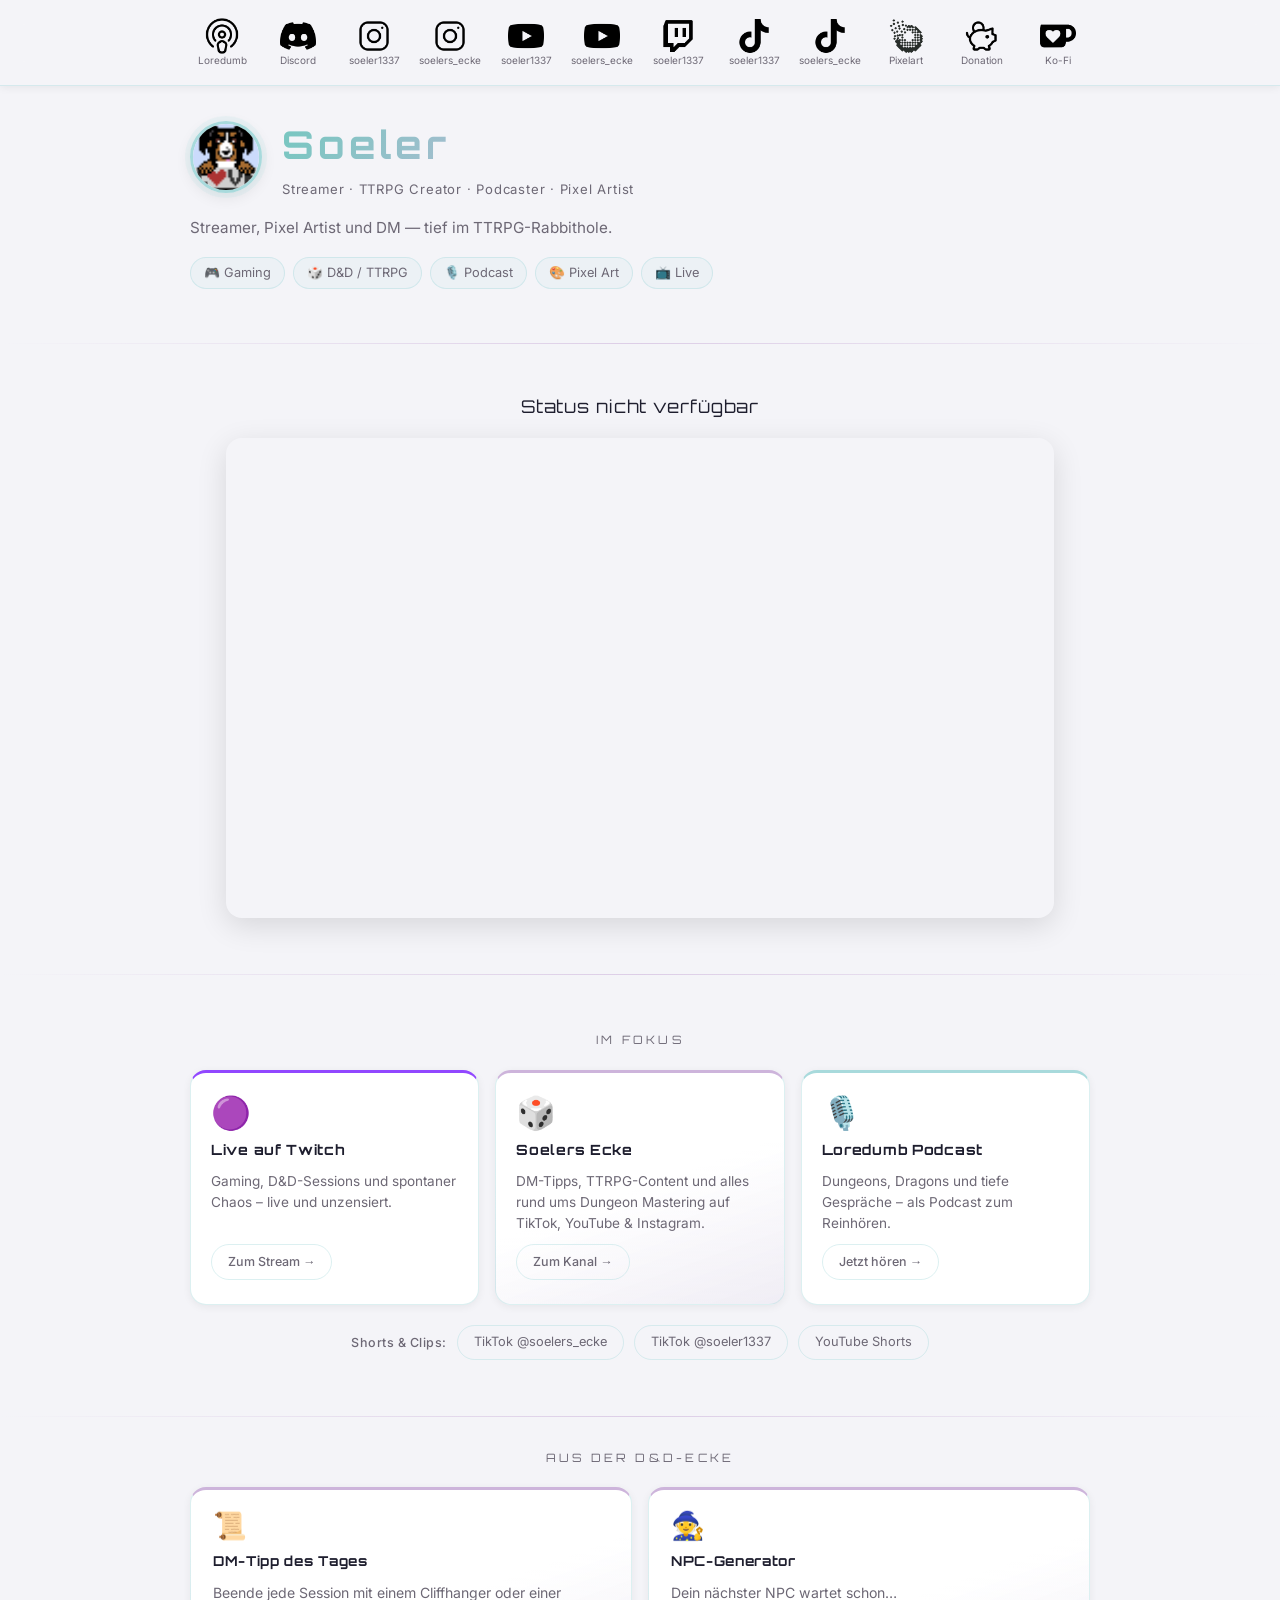
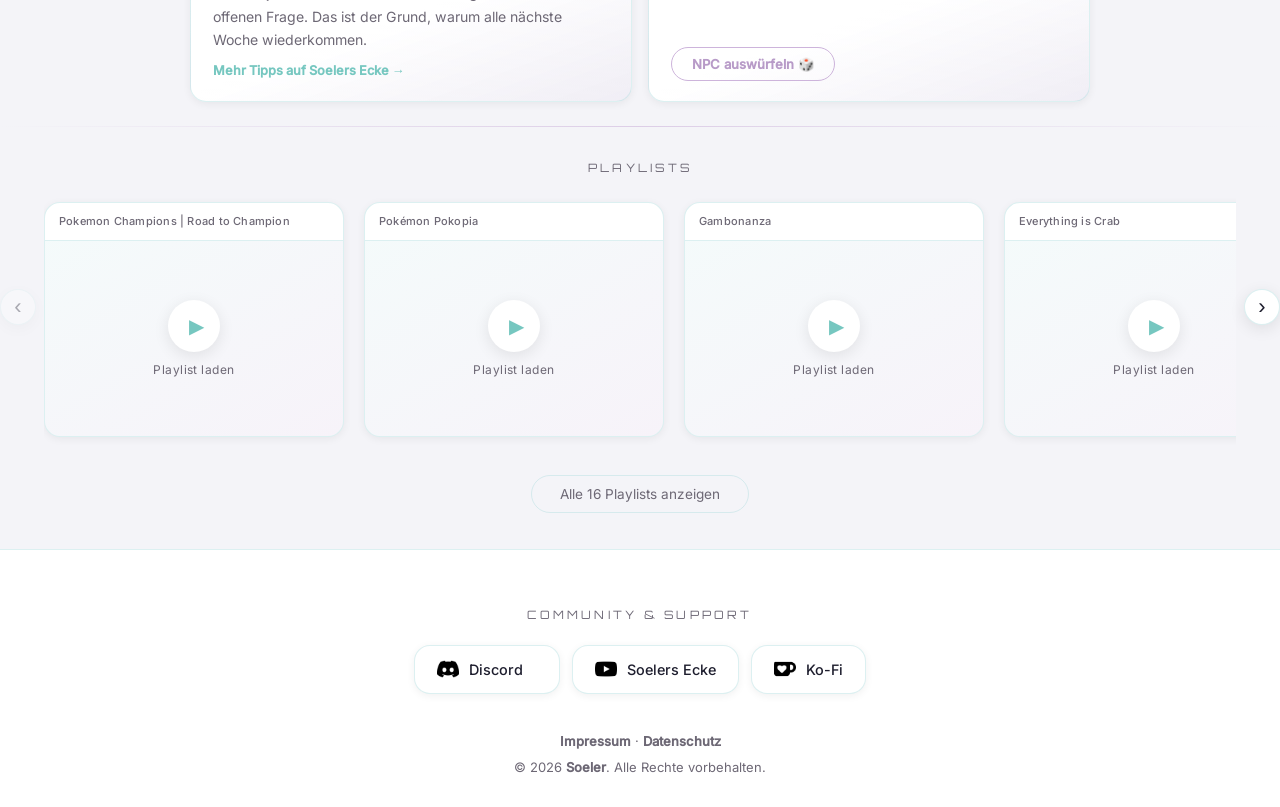
==== commit 8055d2bc: "feat: self-hosted fonts (DSGVO) + Datenschutzerklärung - Inter + Orbitron woff2 now served locally, " ====
--- a/index.html
+++ b/index.html
@@ -22,9 +22,9 @@
   <meta name="twitter:title" content="Soeler – Links & Stream">
   <meta name="twitter:description" content="Twitch, Soelers Ecke, Loredumb Podcast und mehr von Soeler.">
   <meta name="twitter:image" content="https://soeler.com/og-image.jpg">
+  <link rel="preload" href="fonts/inter-latin.woff2" as="font" type="font/woff2" crossorigin>
+  <link rel="preload" href="fonts/orbitron-latin.woff2" as="font" type="font/woff2" crossorigin>
   <link rel="stylesheet" href="style.css">
-  <link rel="preload" href="https://fonts.googleapis.com/css2?family=Orbitron:wght@400;700&family=Inter:wght@400;500&display=swap" as="style" onload="this.onload=null;this.rel='stylesheet'">
-  <noscript><link rel="stylesheet" href="https://fonts.googleapis.com/css2?family=Orbitron:wght@400;700&family=Inter:wght@400;500&display=swap"></noscript>
   <link rel="manifest" href="manifest.json">
   <link rel="icon" type="image/png" href="favicon.png">
   <script src="config.js"></script>
@@ -207,7 +207,7 @@
       </a>
     </div>
   </section>
-  <p><a href="https://rahft.com/talents/soeler/#imprint" target="_blank" rel="noopener">Impressum</a></p>
+  <p><a href="https://rahft.com/talents/soeler/#imprint" target="_blank" rel="noopener">Impressum</a> · <a href="datenschutz.html">Datenschutz</a></p>
   <p>&copy; <span id="copyright-year">2025</span> <a href="https://soeler.com">Soeler</a>. Alle Rechte vorbehalten.</p>
 </footer>
 
--- a/style.css
+++ b/style.css
@@ -1,3 +1,21 @@
+/* =============================================
+   Fonts (self-hosted, DSGVO-konform)
+   ============================================= */
+@font-face {
+  font-family: 'Inter';
+  font-style: normal;
+  font-weight: 400 500;
+  font-display: swap;
+  src: url('fonts/inter-latin.woff2') format('woff2');
+}
+@font-face {
+  font-family: 'Orbitron';
+  font-style: normal;
+  font-weight: 400 700;
+  font-display: swap;
+  src: url('fonts/orbitron-latin.woff2') format('woff2');
+}
+
 /* =============================================
    CSS Custom Properties
    ============================================= */
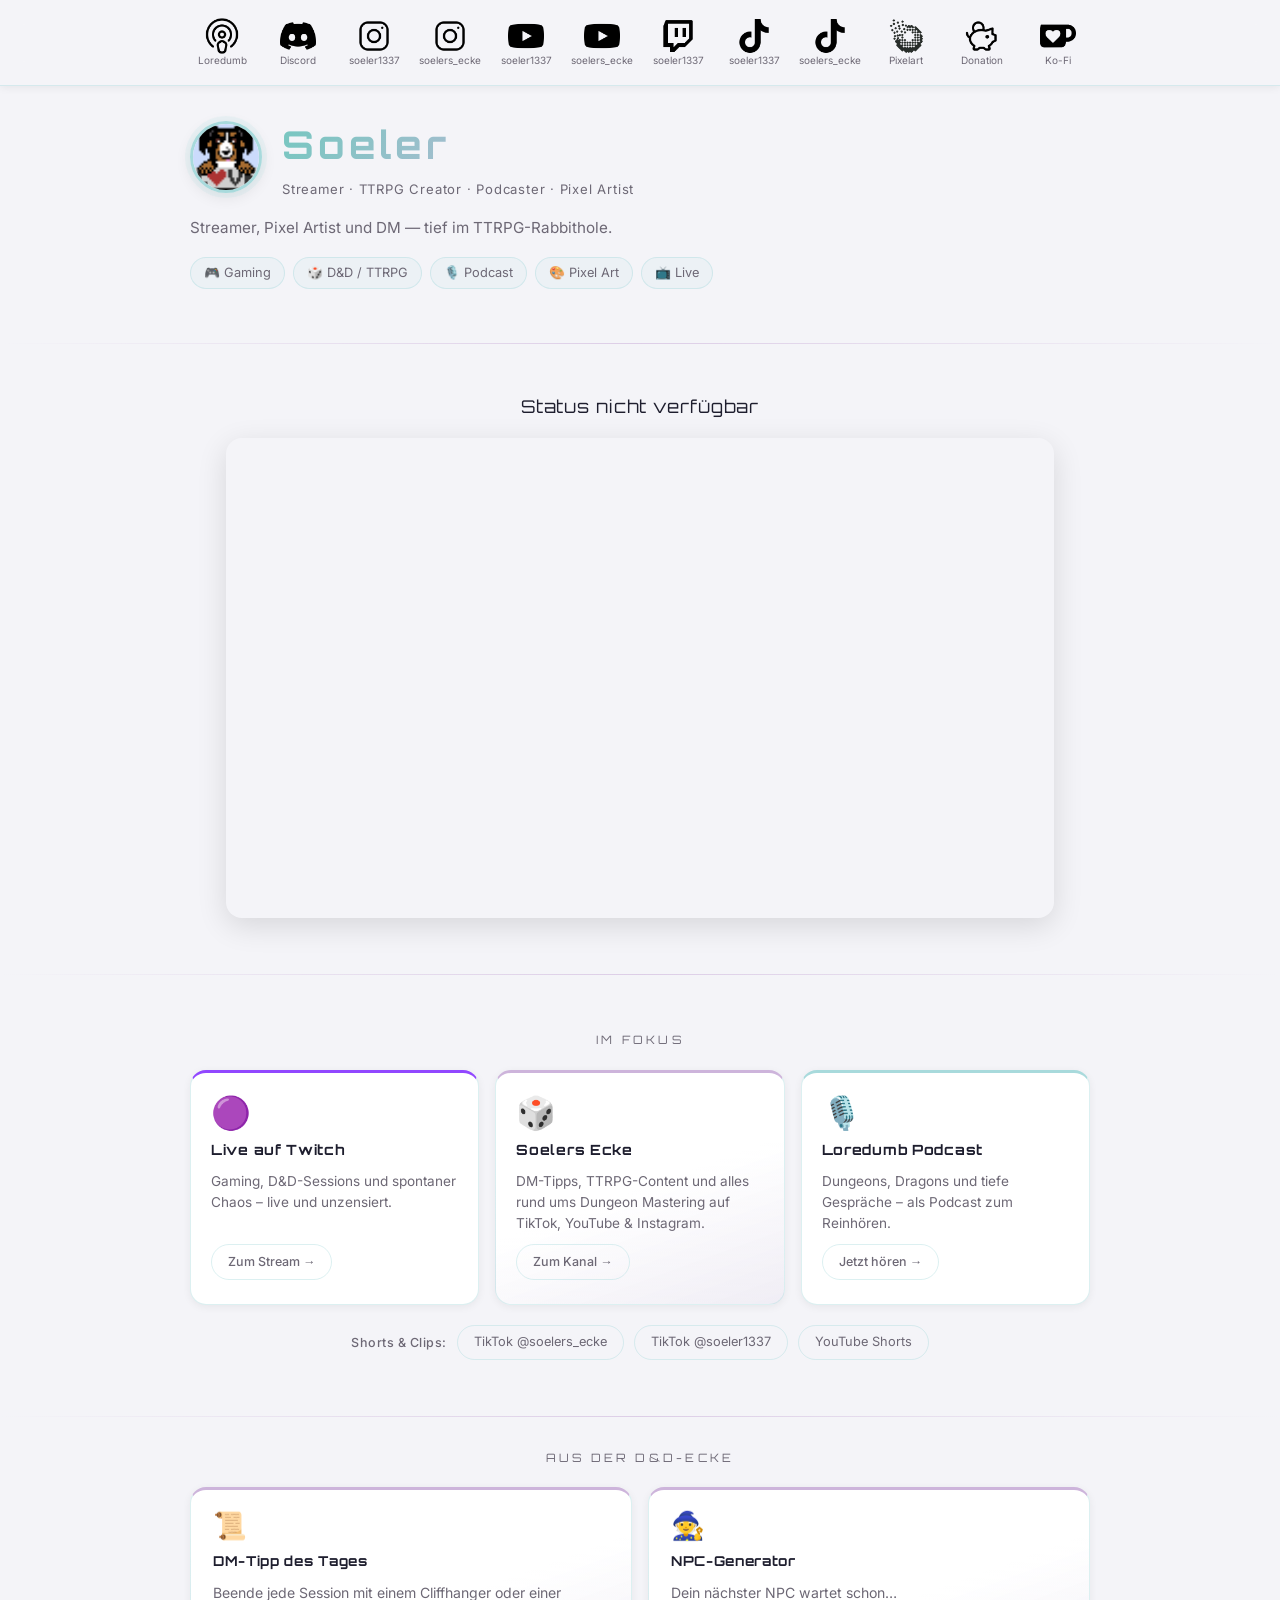
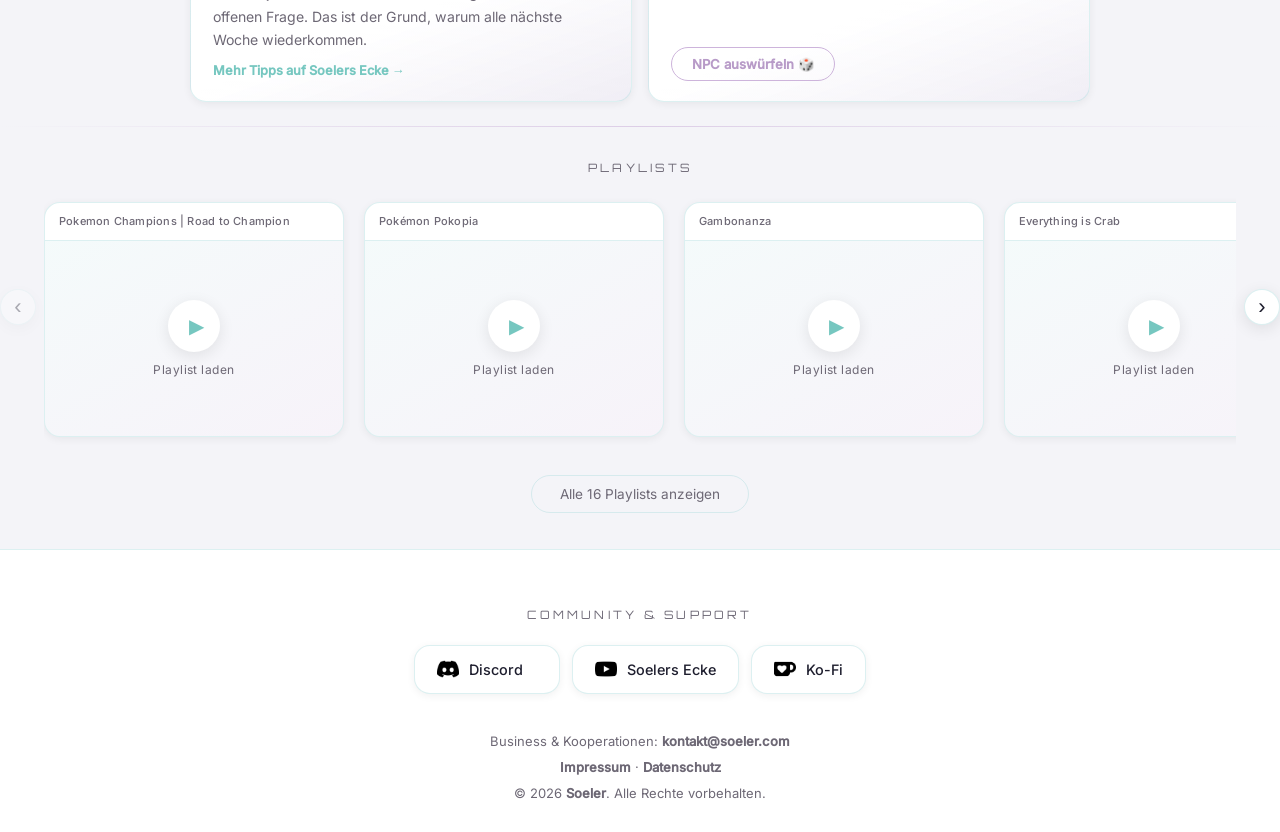
==== commit 9079a8f7: "feat: business contact email in footer (kontakt@soeler.com alias)" ====
--- a/index.html
+++ b/index.html
@@ -207,6 +207,7 @@
       </a>
     </div>
   </section>
+  <p class="footer-contact">Business &amp; Kooperationen: <a href="mailto:kontakt@soeler.com">kontakt@soeler.com</a></p>
   <p><a href="https://rahft.com/talents/soeler/#imprint" target="_blank" rel="noopener">Impressum</a> · <a href="datenschutz.html">Datenschutz</a></p>
   <p>&copy; <span id="copyright-year">2025</span> <a href="https://soeler.com">Soeler</a>. Alle Rechte vorbehalten.</p>
 </footer>
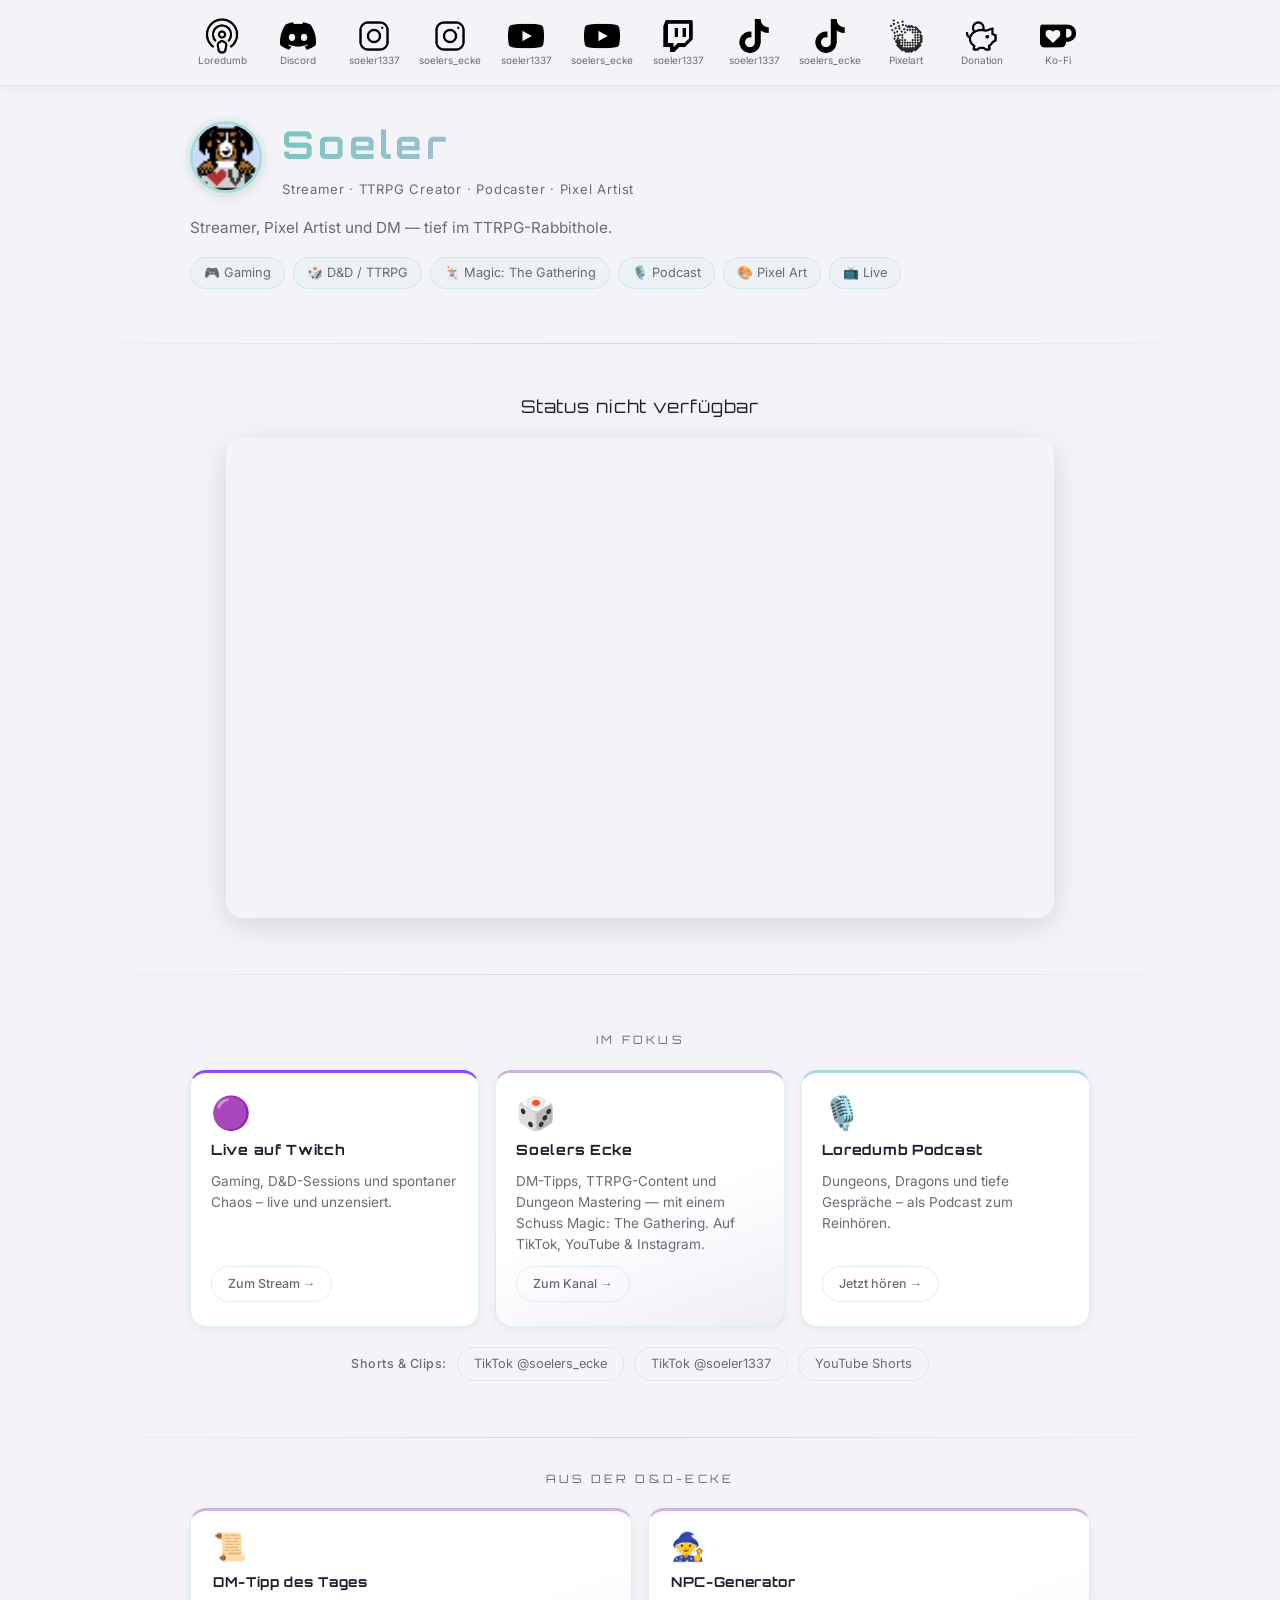
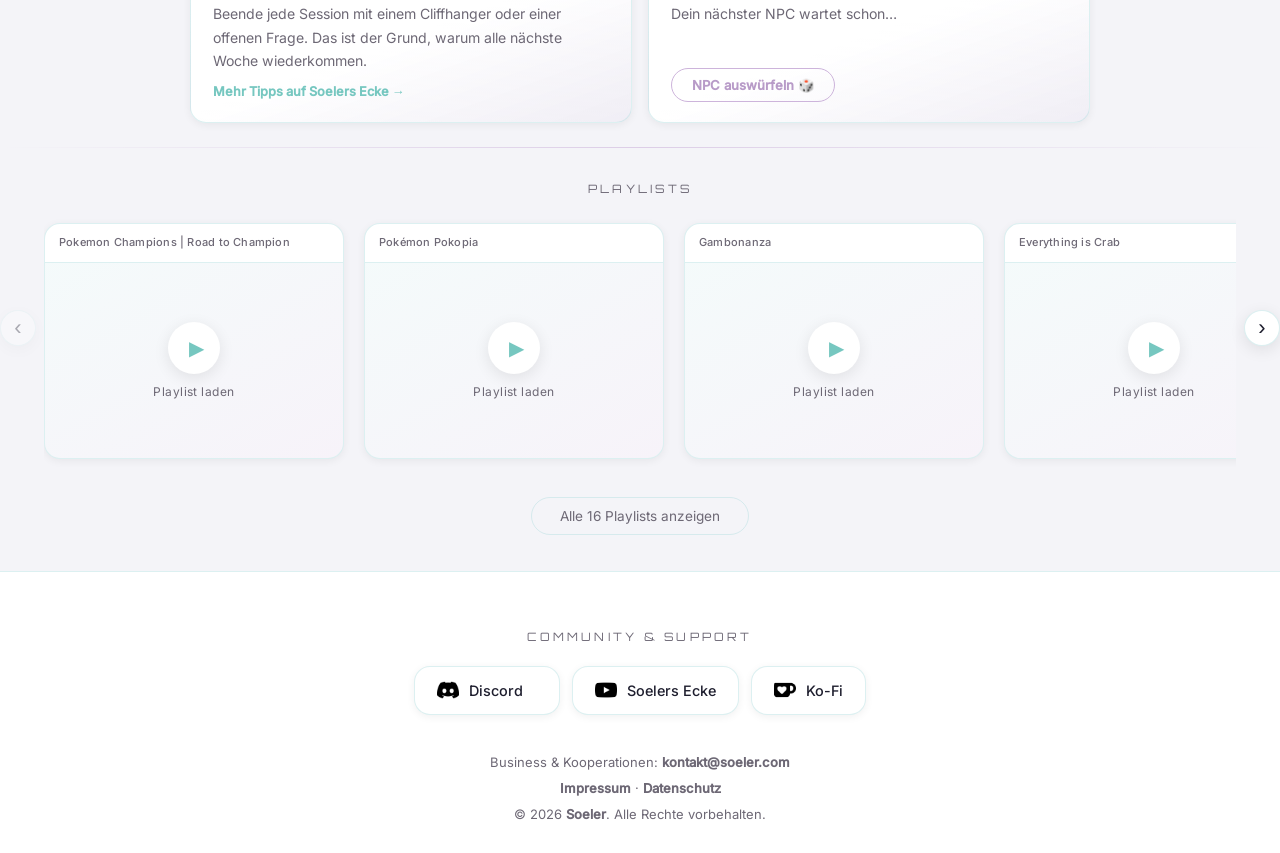
==== commit 3806be9c: "feat: light MTG touch – hero badge + Soelers Ecke card mention" ====
--- a/index.html
+++ b/index.html
@@ -58,6 +58,7 @@
     <div class="about-badges">
       <span class="badge">🎮 Gaming</span>
       <span class="badge">🎲 D&amp;D / TTRPG</span>
+      <span class="badge">🃏 Magic: The Gathering</span>
       <span class="badge">🎙️ Podcast</span>
       <span class="badge">🎨 Pixel Art</span>
       <span class="badge">📺 Live</span>
@@ -106,7 +107,7 @@
       <a class="focus-card focus-card--highlight" href="https://www.youtube.com/@soelers_ecke" target="_blank" rel="noopener">
         <span class="focus-icon">🎲</span>
         <h3>Soelers Ecke</h3>
-        <p>DM-Tipps, TTRPG-Content und alles rund ums Dungeon Mastering auf TikTok, YouTube &amp; Instagram.</p>
+        <p>DM-Tipps, TTRPG-Content und Dungeon Mastering — mit einem Schuss Magic: The Gathering. Auf TikTok, YouTube &amp; Instagram.</p>
         <span class="focus-cta">Zum Kanal →</span>
       </a>
 
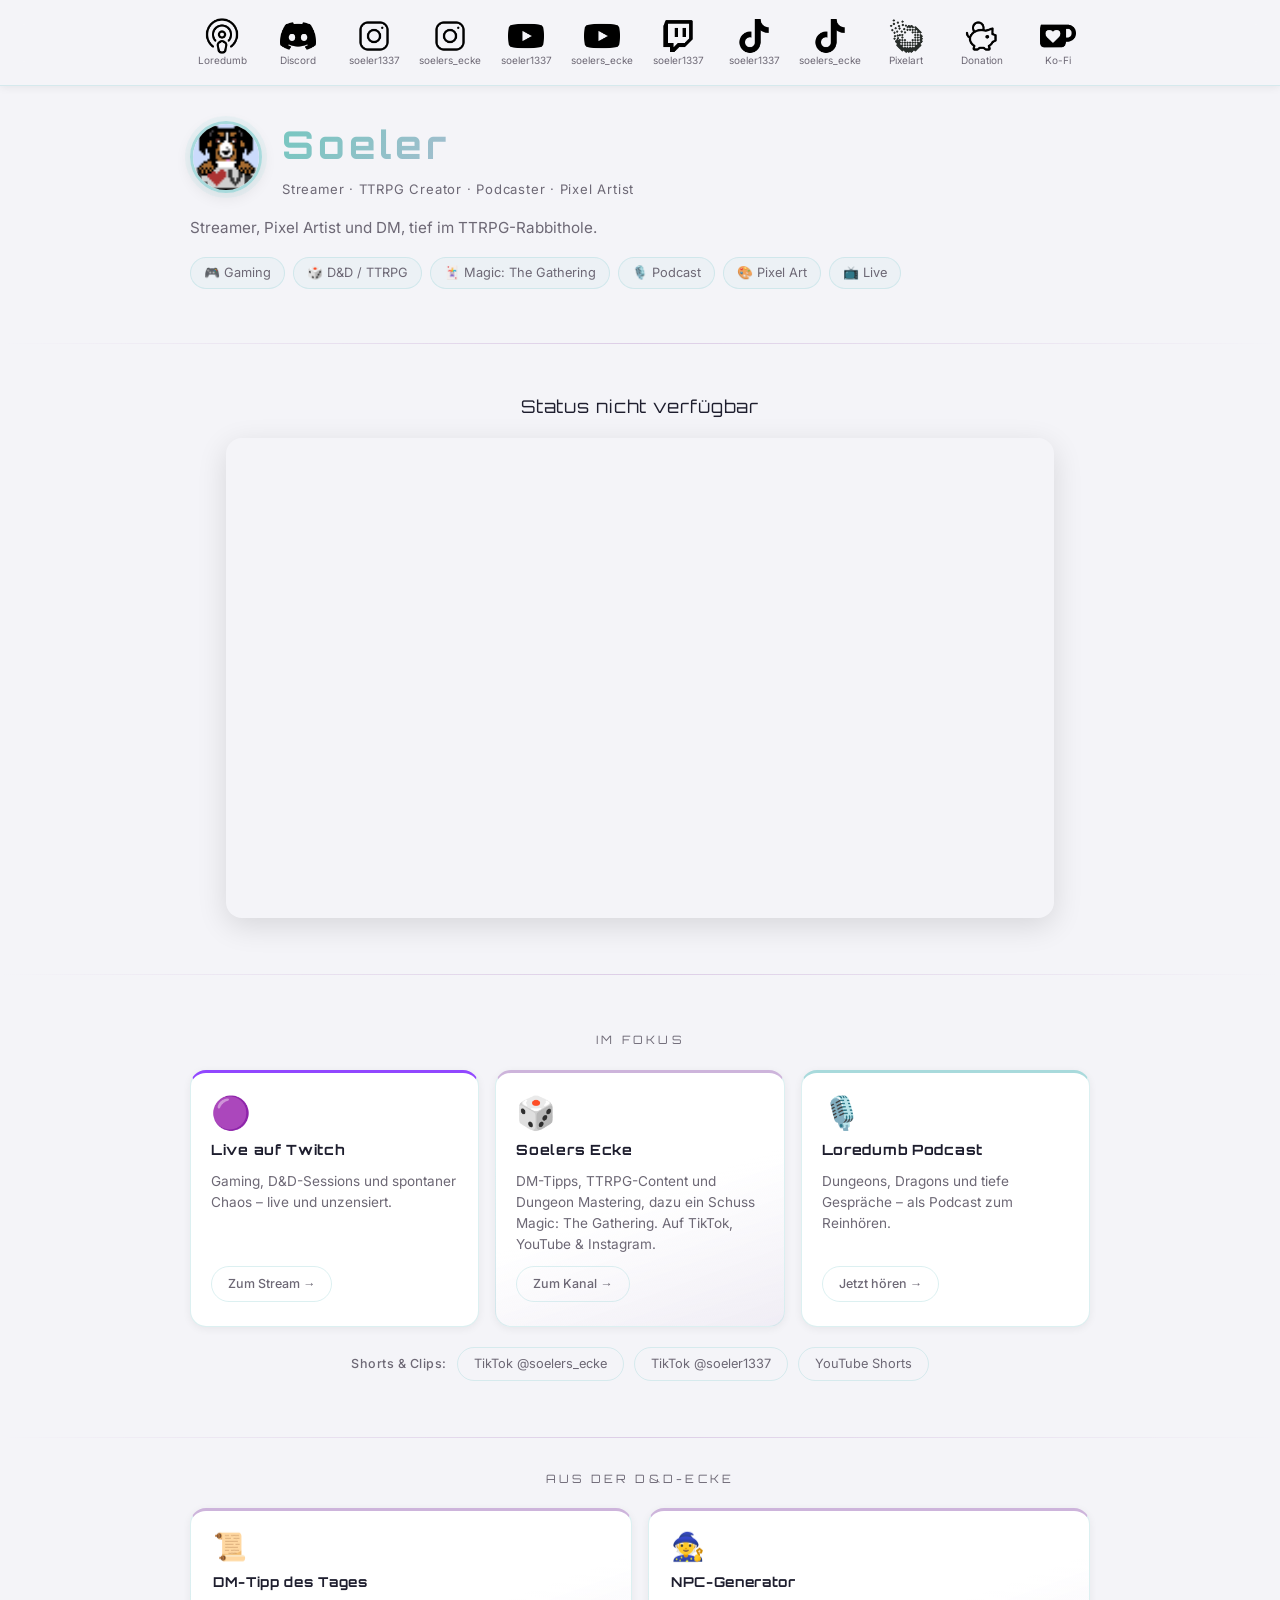
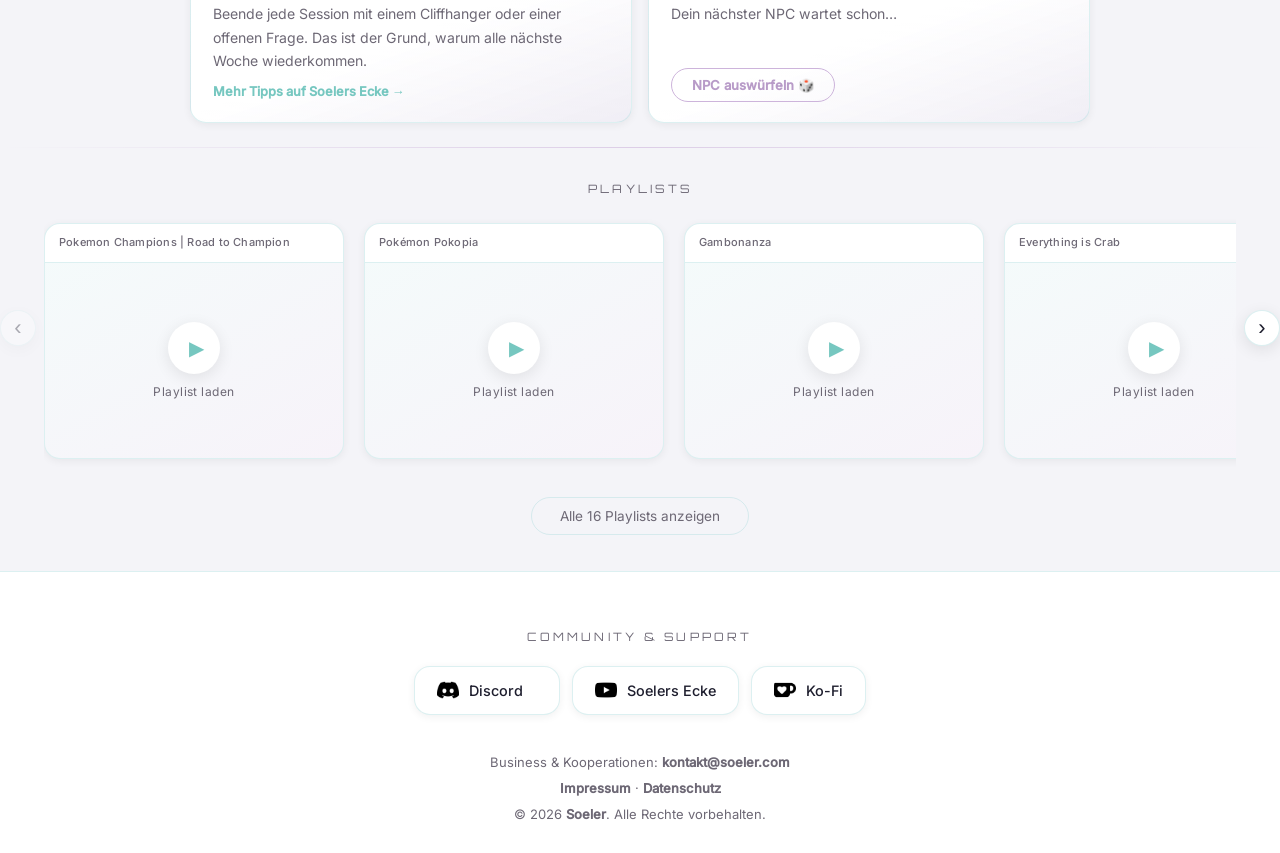
==== commit f9dba360: "style: remove all em dashes from user-facing text" ====
--- a/index.html
+++ b/index.html
@@ -54,7 +54,7 @@
         <p class="hero-tagline">Streamer · TTRPG Creator · Podcaster · Pixel Artist</p>
       </div>
     </div>
-    <p class="hero-bio">Streamer, Pixel Artist und DM — tief im TTRPG-Rabbithole.</p>
+    <p class="hero-bio">Streamer, Pixel Artist und DM, tief im TTRPG-Rabbithole.</p>
     <div class="about-badges">
       <span class="badge">🎮 Gaming</span>
       <span class="badge">🎲 D&amp;D / TTRPG</span>
@@ -80,7 +80,7 @@
     </iframe>
     <div id="stream-offline" class="stream-offline-card" hidden>
       <span class="offline-icon">🟣</span>
-      <p class="offline-text">Gerade kein Stream — folg mir auf Twitch, um nichts zu verpassen!</p>
+      <p class="offline-text">Gerade kein Stream. Folg mir auf Twitch, um nichts zu verpassen!</p>
       <a href="https://www.twitch.tv/soeler1337" target="_blank" rel="noopener" class="offline-btn">Auf Twitch folgen →</a>
       <div class="d20-zone">
         <p class="d20-invite">Kein Stream? Würfle solange einen Wurf:</p>
@@ -107,7 +107,7 @@
       <a class="focus-card focus-card--highlight" href="https://www.youtube.com/@soelers_ecke" target="_blank" rel="noopener">
         <span class="focus-icon">🎲</span>
         <h3>Soelers Ecke</h3>
-        <p>DM-Tipps, TTRPG-Content und Dungeon Mastering — mit einem Schuss Magic: The Gathering. Auf TikTok, YouTube &amp; Instagram.</p>
+        <p>DM-Tipps, TTRPG-Content und Dungeon Mastering, dazu ein Schuss Magic: The Gathering. Auf TikTok, YouTube &amp; Instagram.</p>
         <span class="focus-cta">Zum Kanal →</span>
       </a>
 
